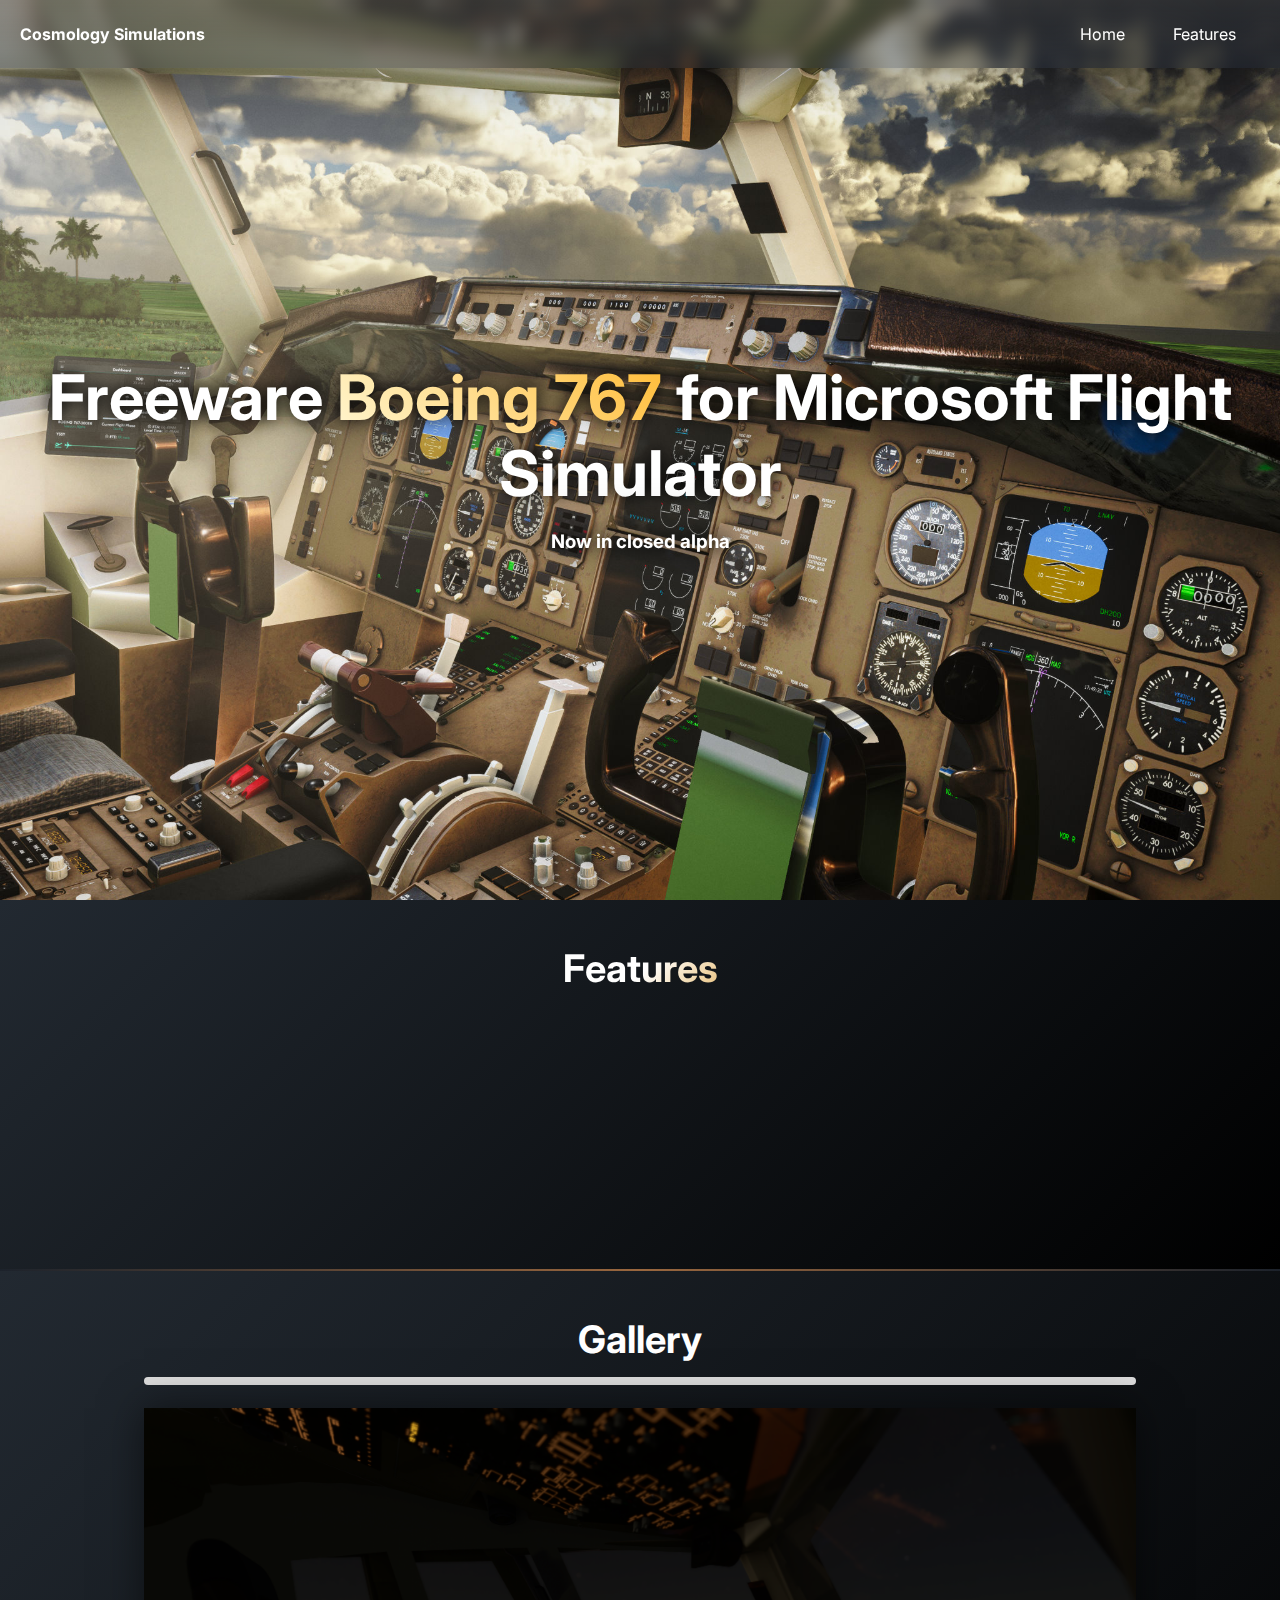
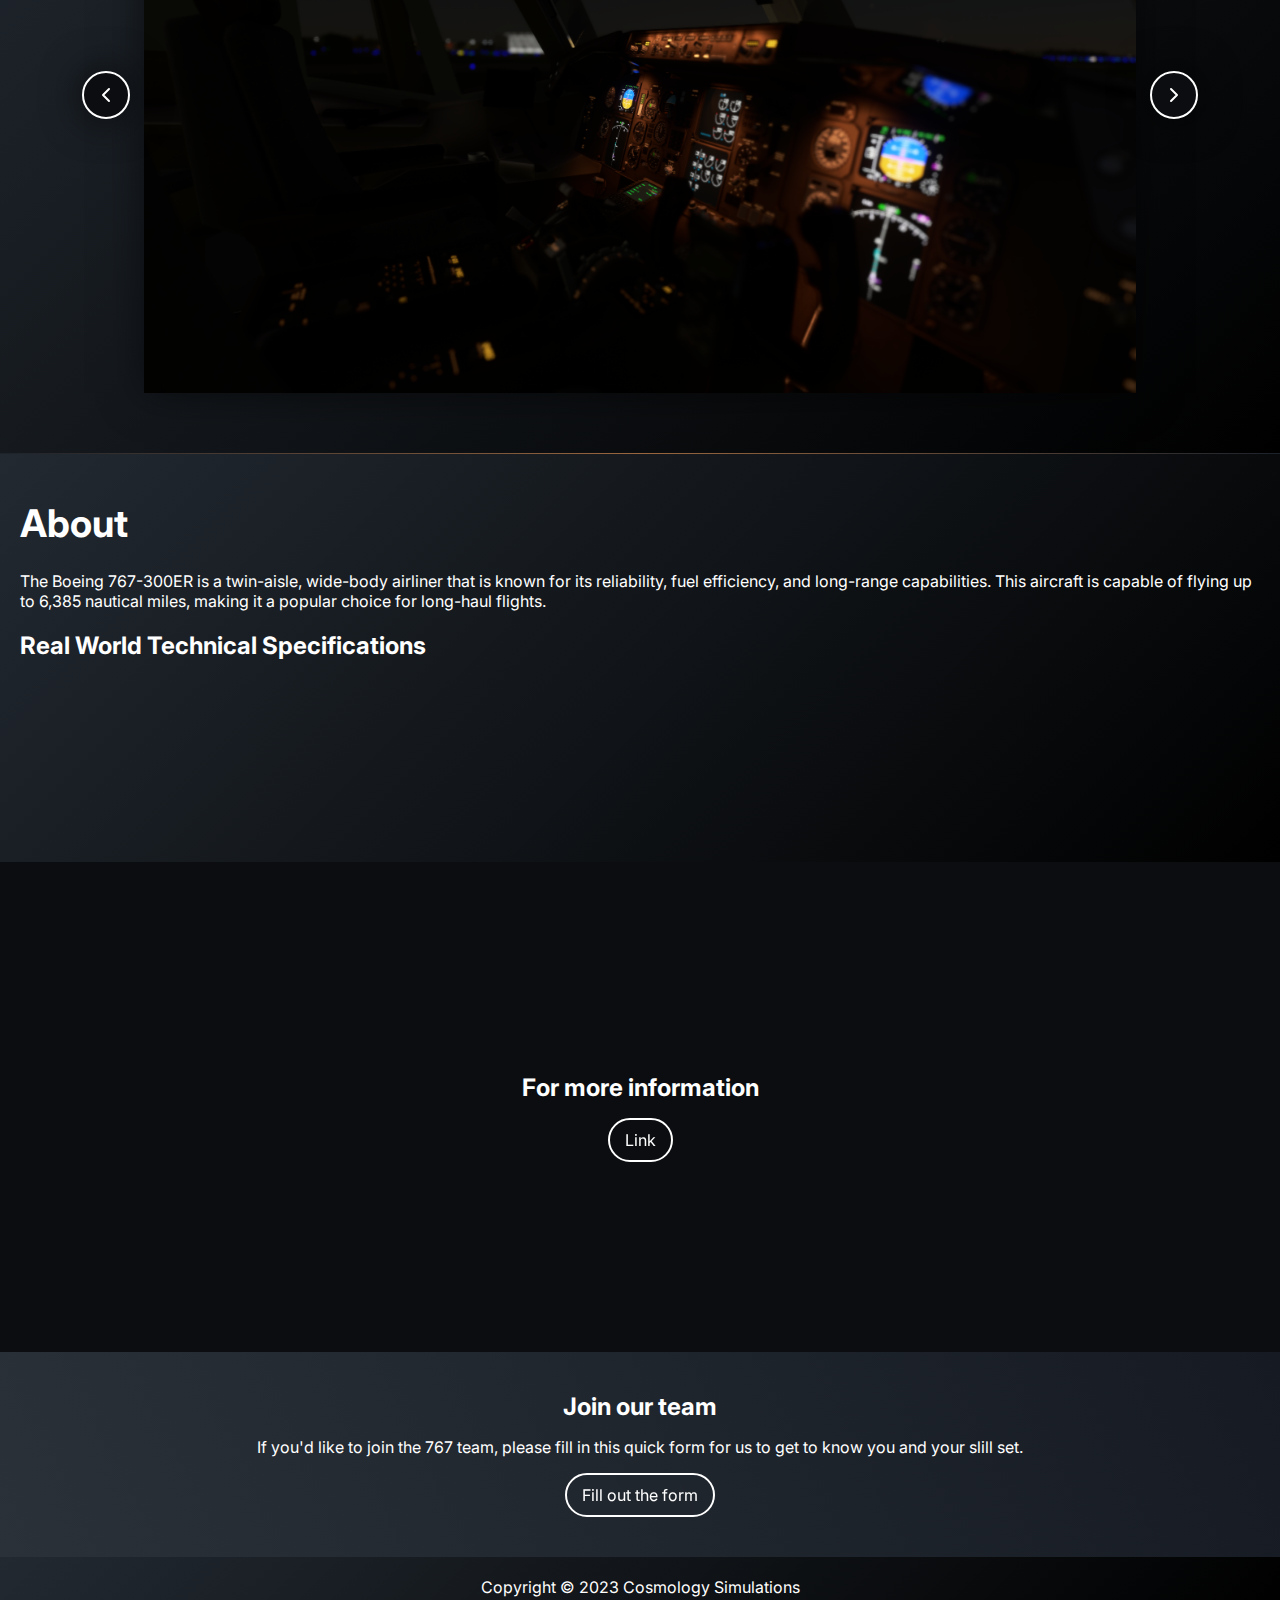
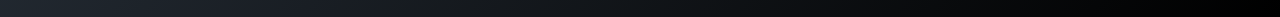
==== index.html @ a5e0ec4e "Initial commit" ====
<!DOCTYPE html>
<html>

<head>
    <title>767 Project</title>
    <meta name="viewport" content="width=device-width, initial-scale=1" />
    <link rel="stylesheet" href="main.css" />

    <script src="navbar.js"></script>
</head>

<body>
    <!-- <div class="navbar">
        <div class="logo">Cosmology Simulations</div>
        <div class="navbar-links hide-mobile">
            <a href="index.html">Home</a>
            <a href="features.html">Features</a>
            <a href="#">Join our server</a>
        </div>
        <a id="menu-btn" style="
        align-items: center;
        flex-direction: column;" class="hide-desktop">
            <svg xmlns="http://www.w3.org/2000/svg" class="icon icon-tabler icon-tabler-menu-2" width="24" height="24"
                viewBox="0 0 24 24" stroke-width="2" stroke="currentColor" fill="none" stroke-linecap="round"
                stroke-linejoin="round">
                <path stroke="none" d="M0 0h24v24H0z" fill="none"></path>
                <line x1="4" y1="6" x2="20" y2="6"></line>
                <line x1="4" y1="12" x2="20" y2="12"></line>
                <line x1="4" y1="18" x2="20" y2="18"></line>
            </svg>
        </a>
    </div> -->

    <navbar-component></navbar-component>

    <nav class="menu" id="menu">
        <ul class="menu-list">
            <li class="menu-item"><a href="index.html" class="menu-link">Home</a></li>
            <li class="menu-item"><a href="features.html" class="menu-link">Features</a></li>
            <!-- <li class="menu-item"><a href="https://discord.gg/SCDwaUjvyT" class="menu-link">Join our server</a></li> -->
        </ul>
    </nav>


    <div class="cover-image">
        <div id="title" style="text-align: center;">
            <h1 class="title">Freeware <span class="gradient-text">Boeing 767</span> for Microsoft Flight
                Simulator</h1>
            <h3 style="filter: drop-shadow(0px 0px 8px rgb(0, 0, 0)) drop-shadow(0px 0px 24px rgb(0, 0, 0));">Now in
                closed alpha</h3>
            <!-- <div class="button" onclick="location.href='#';">Explore more</div> -->
        </div>
    </div>
    <img class="alt-cover" src="./images/image-3.png" alt="image of 767 cockpit">

    <section class="dyn-page-section">
        <h1 onclick="location.href='features.html';" class="features-header">Features</h1>
        <div id="features-grid" class="card-grid">
            <div class="card">
                <div class="card-upper">
                    <div>
                        <h4 class="card-header">Displays</h4>
                        <code>PFD, MFD, EICAS, FMC</code>
                    </div>
                    <!-- <svg xmlns="http://www.w3.org/2000/svg" width="48" height="48" viewBox="0 0 24 24" stroke-width="2"
                        stroke="currentColor" fill="none" stroke-linecap="round" stroke-linejoin="round">
                        <path stroke="none" d="M0 0h24v24H0z" fill="none"></path>
                        <path d="M21 12v3a1 1 0 0 1 -1 1h-16a1 1 0 0 1 -1 -1v-10a1 1 0 0 1 1 -1h9"></path>
                        <line x1="7" y1="20" x2="17" y2="20"></line>
                        <line x1="9" y1="16" x2="9" y2="20"></line>
                        <line x1="15" y1="16" x2="15" y2="20"></line>
                        <path d="M17 4h4v4"></path>
                        <path d="M16 9l5 -5"></path>
                    </svg> -->
                    <svg xmlns="http://www.w3.org/2000/svg" width="48" height="48" viewBox="0 0 24 24" stroke-width="2"
                        stroke="currentColor" fill="none" stroke-linecap="round" stroke-linejoin="round">
                        <path stroke="none" d="M0 0h24v24H0z" fill="none"></path>
                        <rect x="4" y="4" width="16" height="16" rx="1"></rect>
                        <line x1="4" y1="8" x2="20" y2="8"></line>
                        <line x1="8" y1="4" x2="8" y2="8"></line>
                    </svg>
                </div>

                <p class="card-content">Every display works!</p>
            </div>
            <div class="card">
                <div class="card-upper">
                    <div>
                        <h4 class="card-header">Systems</h4>
                        <code>FUEL SYSTEM, ELECTRICAL SYSTEM</code>
                    </div>
                    <svg xmlns="http://www.w3.org/2000/svg" width="48" height="48" viewBox="0 0 24 24" stroke-width="2"
                        stroke="currentColor" fill="none" stroke-linecap="round" stroke-linejoin="round">
                        <path stroke="none" d="M0 0h24v24H0z" fill="none"></path>
                        <path d="M7 10h3v-3l-3.5 -3.5a6 6 0 0 1 8 8l6 6a2 2 0 0 1 -3 3l-6 -6a6 6 0 0 1 -8 -8l3.5 3.5">
                        </path>
                    </svg>
                </div>
                <p class="card-content">Flight systems in progress. Cold starts are now possible.</p>
            </div>
            <div class="card">
                <div class="card-upper">
                    <div>
                        <h4 class="card-header">EFB</h4>
                        <code>Easy to read dashboard, weather viewer and more</code>
                    </div>
                    <svg xmlns="http://www.w3.org/2000/svg" width="48" height="48" viewBox="0 0 24 24" stroke-width="2"
                        stroke="currentColor" fill="none" stroke-linecap="round" stroke-linejoin="round">
                        <path stroke="none" d="M0 0h24v24H0z" fill="none"></path>
                        <rect x="5" y="3" width="14" height="18" rx="1"></rect>
                        <circle cx="12" cy="17" r="1"></circle>
                    </svg>
                </div>
                <p class="card-content">Electronic Flight Bag included with user friendly interface</p>
                <p class="card-content">Navigraph and Chartfox integration planned</p>
            </div>
        </div>
    </section>

    <div class="divider"></div>

    <section class="dyn-page-section">
        <h1 style="text-align: center;">Gallery</h1>
        <div class="progress-bar-container">
            <div class="progress-bar" id="progress-bar"></div>
        </div>
        <div id="gallery">
            <img src="./images/image-1.png" alt="Image 1">
            <img src="./images/image-2.png" alt="Image 2">
            <img src="./images/image-3-1.jpg" alt="Image 3">
            <button id="prev">
                <svg xmlns="http://www.w3.org/2000/svg" class="icon" width="24" height="24" viewBox="0 0 24 24"
                    stroke-width="2" stroke="currentColor" fill="none" stroke-linecap="round" stroke-linejoin="round">
                    <path stroke="none" d="M0 0h24v24H0z" fill="none"></path>
                    <polyline points="15 6 9 12 15 18"></polyline>
                </svg>
            </button>
            <button id="next">
                <svg xmlns="http://www.w3.org/2000/svg" class="icon" width="24" height="24" viewBox="0 0 24 24"
                    stroke-width="2" stroke="currentColor" fill="none" stroke-linecap="round" stroke-linejoin="round">
                    <path stroke="none" d="M0 0h24v24H0z" fill="none"></path>
                    <polyline points="9 6 15 12 9 18"></polyline>
                </svg>
            </button>
        </div>
        <br />
        <br />
    </section>

    <div class="divider"></div>

    <section class="dyn-page-section">
        <h1>About</h1>
        <p>The Boeing 767-300ER is a twin-aisle, wide-body airliner that is known for its reliability, fuel efficiency,
            and long-range capabilities. This aircraft is capable of flying up to 6,385 nautical miles, making it a
            popular choice for long-haul flights.</p>
        <h2 style="margin-bottom: 0">Real World Technical Specifications</h2>
        <div class="tech-list two-column-list">
            <ul>
                <li>Wingspan: 156 ft 3 in (47.64 m)</li>
                <li>Length: 186 ft 10 in (56.95 m)</li>
                <li>Height: 57 ft 5 in (17.50 m)</li>
                <li>Maximum takeoff weight: 365,000 lb (165,347 kg)</li>
                <li>Maximum landing weight: 300,000 lb (136,077 kg)</li>
                <li>Maximum fuel capacity: 23,980 gallons (91,011 L)</li>
            </ul>
            <ul>
                <li>Range: 6,385 nautical miles (11,870 km)</li>
                <li>Maximum speed: 514 mph (829 km/h)</li>
                <li>Maximum cruise altitude: 43,000 ft (13,106 m)</li>
                <li>Engines: 2 x Pratt & Whitney PW4000</li>
                <li>Thrust: 93,700 lbf (416,300 kgf)</li>
                <li>Passenger capacity: Up to 440 in high-density configuration</li>
            </ul>

        </div>
    </section>

    <section class="half-page-section image-bg-1 flex-centre">
        <h2 style="margin-bottom: 1rem">For more information</h2>
        <!-- <div id="join-server" class="button flex-centre" onclick="location.href=`https://discord.gg/SCDwaUjvyT`;">
            <div style="display: flex; justify-content: space-between; align-items: center; gap: 20px;">
                <svg id="discord" xmlns="http://www.w3.org/2000/svg" width="28px" height="28px"
                    viewBox="0 0 127.14 96.36">
                    <g>
                        <g id="Discord_Logos" data-name="Discord Logos">
                            <g id="Discord_Logo_-_Large_-_White" data-name="Discord Logo - Large - White">
                                <path class="cls-1"
                                    d="M107.7,8.07A105.15,105.15,0,0,0,81.47,0a72.06,72.06,0,0,0-3.36,6.83A97.68,97.68,0,0,0,49,6.83,72.37,72.37,0,0,0,45.64,0,105.89,105.89,0,0,0,19.39,8.09C2.79,32.65-1.71,56.6.54,80.21h0A105.73,105.73,0,0,0,32.71,96.36,77.7,77.7,0,0,0,39.6,85.25a68.42,68.42,0,0,1-10.85-5.18c.91-.66,1.8-1.34,2.66-2a75.57,75.57,0,0,0,64.32,0c.87.71,1.76,1.39,2.66,2a68.68,68.68,0,0,1-10.87,5.19,77,77,0,0,0,6.89,11.1A105.25,105.25,0,0,0,126.6,80.22h0C129.24,52.84,122.09,29.11,107.7,8.07ZM42.45,65.69C36.18,65.69,31,60,31,53s5-12.74,11.43-12.74S54,46,53.89,53,48.84,65.69,42.45,65.69Zm42.24,0C78.41,65.69,73.25,60,73.25,53s5-12.74,11.44-12.74S96.23,46,96.12,53,91.08,65.69,84.69,65.69Z" />
                            </g>
                        </g>
                    </g>
                </svg>
                <p style="margin: 0;">
                    Join our Discord
                    server
                </p>
            </div> -->
        <div class="button">Link</div>
        </div>
    </section>

    <section style="background: linear-gradient(65deg,
    rgb(42, 49, 57) 0%,
    rgb(22, 27, 35) 100%);" class="dyn-page-section flex-centre">
        <h2 style="margin-bottom: 0;">Join our team</h2>
        <p>If you'd like to join the 767 team, please fill in this quick form for us to get to know you and your slill
            set.</p>
        <div class="button" onclick="location.href='#';">
            Fill out the form
        </div>
        <br />
    </section>
    <footer>
        <div class="footer-container">
            <div class="footer-left">
                <p>Copyright © 2023 Cosmology Simulations</p>
            </div>
            <!-- <div class="footer-right">
                <a href="#">Home</a>
                <a href="#">About</a>
                <a href="#">Contact</a>
            </div> -->
        </div>
    </footer>
</body>
<script src="index.js"></script>
<script src="menu.js"></script>

</html>
---- main.css ----
@import url('https://fonts.googleapis.com/css2?family=Inter:wght@100;200;300;400;500;600;700;800;900&display=swap');

/* Add some basic styling for the body */
body {
    margin: 0;
    font-family: 'Inter', Arial, sans-serif;
    overflow-x: hidden;
    background-color: #0b0d10;
}

/* Style the scrollbar */
::-webkit-scrollbar {
    /* set the width of the scrollbar */
    width: 12px;
    /* set the background color of the scrollbar */
    background-color: #2e2e2e;
}

/* Style the thumb (the part of the scrollbar you drag) */
::-webkit-scrollbar-thumb {
    /* set the background color of the thumb */
    background-color: #3e3e3e;
    /* set the border radius of the thumb */
    border-radius: 10px;
}

::-webkit-scrollbar-thumb:hover {
    background-color: #565656;
}


@keyframes scaleIn {
    0% {
        transform: scale(1.1);
        filter: blur(2px);
    }

    100% {
        transform: scale(1);
        filter: blur(0px);
    }

}

/* Style the navbar */
/* Add a gradient background to the navbar */
.navbar {
    /* height: 60px; */
    display: flex;
    justify-content: space-between;
    align-items: center;
    background: linear-gradient(to bottom,
            rgba(66, 68, 71, 0.5) 0%,
            rgba(26, 35, 50, 0.4) 100%);
    /* Add a blur effect to the background */
    /* background-color: rgb(26, 26, 26); */
    backdrop-filter: blur(8px);
    -webkit-backdrop-filter: blur(8px);
    /* Add some padding and a box shadow */
    /* padding: 0 20px; */
    box-shadow: 0 0px 50px 0px rgba(0, 0, 0, 0.5);
    /* Make the navbar fixed so that it stays in place when scrolling */
    position: fixed;
    top: 0;
    left: 0;
    width: 100vw;
    z-index: 100000;
    color: white;
}

.navbar-links {
    display: flex;
    /* gap: 20px; */
    align-items: center;
    margin-right: 20px;
}

/* Style the links in the navbar */
.navbar a {
    color: white;
    text-decoration: none;
    padding: 1.5rem;
    transition: 1s cubic-bezier(0.0, 0.82, 0.165, 1);
    background: linear-gradient(90deg,
            rgba(168, 180, 198, 0) 0%,
            rgba(168, 180, 198, 0) 49%,
            rgba(26, 35, 50, 0.4) 50%,
            rgba(54, 69, 95, 0.475) 100%);
    background-position: 0;
    background-size: 400%;
    /* margin-left: 20px; */
}

.navbar a:hover {
    background-position: 100% 100%;
    /* background-color: rgba(24, 36, 54, 0.473); */
}

#menu-btn {
    width: 40px;
    height: 40px;
    margin-right: 20px;
    /* display: flex; */
    flex-direction: column;
    justify-content: space-around;
    align-items: center;
    padding: 10px;
    background: transparent;
    border: none;
    cursor: pointer;
}

#menu-btn .line {
    width: 100%;
    height: 2px;
    background: #fff;
    transition: all 0.8s cubic-bezier(0.77, 0, 0.175, 1);
    border-radius: 1px;
}

#menu-btn.active .line:nth-of-type(1) {
    transform: translate(0%, 330%) rotate(45deg);
}

#menu-btn.active .line:nth-of-type(2) {
    opacity: 0;
}

#menu-btn.active .line:nth-of-type(3) {
    transform: translate(0%, -330%) rotate(-45deg);
}

/* .menu-btn {
            display: flex;
            align-items: center;
            justify-content: center;
            position: fixed;
            top: 20px;
            right: 20px;
            z-index: 100;
        }

        .menu-btn-burger {
            width: 30px;
            height: 3px;
            background-color: #333;
            margin: 5px;
        } */

.menu {
    position: fixed;
    top: 0;
    left: -100vw;
    width: 100vw;
    height: 100%;
    background-color: #00000058;
    backdrop-filter: blur(8px);
    transition: all 0.3s ease;
    z-index: 90;
    overflow: hidden;
    display: none;
}

.menu.open {
    left: 0;
}

.menu-list {
    list-style: none;
    margin: 0;
    margin-top: 5rem;
    padding: 0;
    display: flex;
    flex-direction: column;
    align-items: center;
}

.menu-item {
    margin: 15px 0;
    font-weight: 600;
}

.menu-link {
    color: rgb(255, 255, 255);
    text-decoration: none;
    font-size: 1.5em;
}


/* Style the cover image */
.cover-image {
    color: white;
    top: 0;
    /* position: absolute; */
    width: 100%;
    height: 100vh;
    background-image: url('./images/image-3-1.jpg');
    background-position: center;
    background-size: cover;
    margin-bottom: 0px;
    z-index: -1;
    display: flex;
    justify-content: center;
    align-items: center;
    overflow: hidden;
    /* backdrop-filter: blur(0px); */
    animation: scaleIn 1s ease;
}

.alt-cover {
    /* left: 0; */
    display: none;
    top: 0;
    right: 50%;
    transform: translateX(50%);
    width: 100vw;
    height: 100vh;
    object-fit: cover;
    position: fixed;
    z-index: -1;
}

.logo {
    font-weight: 700;
    margin-left: 20px;
}

.title {
    color: white;
    filter: drop-shadow(0px 0px 8px rgb(0, 0, 0));
    font-size: 7vmin;
    margin: 30px;
    margin-bottom: 15px;
    /* transform: translateY(100px); */
}

/* Add the gradient */
.gradient-text {
    -webkit-background-clip: text;
    background-clip: text;
    -webkit-text-fill-color: transparent;
    background-image: linear-gradient(45deg, #fff6d0, #ffbc37);
}


.full-page-section {
    height: 100vh;
    color: white;
    background: linear-gradient(135deg,
            rgb(34, 41, 49) 0%,
            rgb(0, 0, 0) 100%);
}

.half-page-section {
    height: 50vh;
    color: white;
    background: linear-gradient(135deg,
            rgb(34, 41, 49) 0%,
            rgb(0, 0, 0) 100%);
}

.dyn-page-section {
    /* height: fit-content; */
    color: white;
    background: linear-gradient(135deg,
            rgb(34, 41, 49) 0%,
            rgb(0, 0, 0) 100%);
    overflow-y: hidden;
}

.flex-centre {
    display: flex;
    flex-direction: column;
    justify-content: center;
    align-items: center;
}

section {
    padding: 20px;
}

/* Style the card-grid */
.card-grid {
    display: flex;
    flex-wrap: wrap;
    /* allow the cards to wrap to a new line when they run out of space */
    justify-content: space-between;
    /* distribute the cards evenly across the row */
}

/* Style the cards */
.card {
    margin-bottom: 20px;
    border-radius: 20px;
    background-color: #ffffff12;
    /* border: 2px solid rgb(255, 255, 255); */
    padding: 20px;
    width: 25%;
}

.card-grid .card {
    width: 25%;
}

.card-header {
    margin: 0;
}

.card-content {
    margin-bottom: 0;
}

#features-grid .card {
    opacity: 0;
    /* set the initial opacity to 0 */
    transform: translateY(20%) scale(0.9);
    /* set the initial position of the element */
    transition: all 0.5s cubic-bezier(0.23, 1, 0.320, 1);
    /* add a transition effect to the element */
}

#features-grid .card.visible {
    opacity: 1;
    /* set the final opacity to 1 */
    transform: translateY(0) scale(1);
    /* set the final position of the element */
}

.features-header {
    -webkit-background-clip: text;
    background-clip: text;
    -webkit-text-fill-color: transparent;
    /* background-image: linear-gradient(135deg, #fff 30%, rgb(59, 170, 255) 60%, rgb(76, 153, 255) 90%); */
    background-image: linear-gradient(135deg, #fff 30%, rgb(230, 186, 110) 60%, rgb(217, 144, 76) 90%);
    background-size: 200%;
    background-position: 0%;
    transition: 0.5s;
    margin-left: 50%;
    transform: translateX(-50%);
    /* text-align: center; */
    width: fit-content;
    cursor: pointer;
}

.features-header:hover {
    /* text-decoration: underline; */
    background-position: 100%;
}

.features-header::after {
    position: absolute;
    content: "";
    width: 100%;
    height: 3px;
    top: 100%;
    left: 0;
    /* background: #a6f6ff; */
    background-position: 0%;
    background-size: 200%;
    /* background-image: linear-gradient(45deg, #fff 0%, rgb(76, 153, 255) 90%); */
    background-image: linear-gradient(45deg, #fff 0%, rgb(255, 183, 76) 90%);
    transition: transform 0.5s;
    transform: scaleX(0);
    transform-origin: right;
}

.features-header:hover::after {
    transform: scaleX(1);
    background-position: 100%;
    transform-origin: left;
}

.card-upper {
    display: flex;
    justify-content: space-between;
}

.button {
    padding: 10px 15px;
    width: fit-content;
    color: white;
    margin-left: auto;
    margin-right: auto;
    border: 2px solid #ffffff;
    border-radius: 100vw;
    cursor: pointer;

    backdrop-filter: blur(4px);
    -webkit-backdrop-filter: blur(4px);
    transition: 0.5s;
}

.button:hover {
    background-color: #0f192c80;
}

.image-bg-1 {
    background-image: url('./images/image-1.png');
    background-position: center;
    /* background-size: calc(cover - 0%); */
    background-attachment: fixed;
    background-repeat: no-repeat;
}

.two-column-list {
    display: flex;
}

.two-column-list ul {
    flex: 1;
}

li {
    margin-bottom: 5px;
}

#gallery {
    position: relative;
    display: flex;
    justify-content: center;
}

/* #gallery img {
            width: 80%;
            height: 500px;
            object-fit: cover;
            display: none;
        }

        #gallery img.active {
            display: block;
        } */

#gallery img {
    width: 80%;
    height: 65vh;
    object-fit: cover;
    box-shadow: 0 0 40px rgba(0, 0, 0, 0.532);
    display: none;
    animation: fadeInOut 0.5s ease;
    z-index: 0;
}

#gallery img.active {
    display: block;
}

@keyframes fadeInOut {
    0% {
        opacity: 0;
        transform: scale(0.9) translateY(4vh);
    }

    100% {
        opacity: 1;
        transform: scale(1) translateX(0);
    }
}

#prev,
#next {
    position: absolute;
    top: 45%;
    z-index: 1;
    background-color: #0b0d10;
    border: 2px solid #fff;
    border-radius: 50%;
    box-shadow: 0 0 40px rgba(0, 0, 0, 0.7);
    width: 3rem;
    height: 3rem;
    cursor: pointer;
    vertical-align: middle;

    display: flex;
    align-items: center;
    justify-content: center;

    transition: 0.5s;
}

#prev {
    left: 5%;
}

#next {
    right: 5%;
}

.icon {
    stroke: #ffffff;
    margin-top: auto;
    margin-bottom: auto;
    transition: 0.5s;
}

#prev:hover>.icon,
#next:hover>.icon {
    stroke: #acb3be;
}

#prev:hover,
#next:hover {
    border: 2px solid #acb3be;
    background-color: #181b20;
}

.progress-bar-container {
    margin-left: auto;
    margin-right: auto;
    margin-top: -10px;
    margin-bottom: 1.4rem;
    width: 80%;
    height: 0.5rem;
    background-color: #ddd;
    position: relative;
    overflow: hidden;
    border-radius: 0.5rem;
}

.progress-bar {
    height: 100%;
    /* width: 100%; */
    /* background-color: #4c82af; */
    /* background-image: linear-gradient(45deg, rgb(70, 117, 133) 0%, rgb(30, 77, 138) 90%); */
    background-image: linear-gradient(45deg, rgb(198, 166, 105) 0%, rgb(255, 178, 77) 90%);
    position: absolute;
    top: 0;
    left: 0;
    animation: progress-bar 4s linear forwards;
}

@keyframes progress-bar {
    0% {
        width: 0%;
    }

    100% {
        width: 100%;
    }
}

#discord {
    fill: #fff;
    transition: 1s;
}

#join-server:hover svg {
    fill: #5865f2 !important;
}

.tech-list li {
    opacity: 0;
    transform: translateY(4rem) scale(0.5);
    transition: 1s cubic-bezier(0.075, 0.82, 0.165, 1);
}

.tech-list li.show {
    transform: translateY(0vh) scale(1);
    opacity: 1;
}


footer {
    /* background-color: #333; */
    /* set the background color of the footer */
    background: linear-gradient(135deg,
            rgb(34, 41, 49) 0%,
            rgb(0, 0, 0) 100%);
    /* set the text color of the footer */
    color: #fff;
    /* set the padding of the footer */
    padding: 20px 0;
}

.footer-container {
    /* set the maximum width of the container */
    max-width: 1200px;
    /* center the container */
    margin: 0 auto;
    /* make the container a flex container */
    display: flex;
    align-items: center;
    flex-direction: column;
    /* space the left and right sides of the container evenly */
    /* justify-content: space-between; */
}

.footer-left p,
.footer-right a {
    /* remove the margin */
    margin: 0;
    /* add padding to the left and right of the elements */
    padding: 0 20px;
    /* set the text color of the elements */
    color: #fff;
}

.footer-right a {
    /* remove the underline from the links */
    text-decoration: none;
    /* set the text color of the links */
    color: #fff;
    /* add margin between the links */
    margin-left: 20px;
}

.footer-right a:hover {
    /* remove the underline from the links */
    text-decoration: underline;
    /* set the text color of the links */
    color: rgb(86, 170, 255);
}

.hide-desktop {
    display: none;
}

.divider {
    background-image: linear-gradient(45deg, rgb(28, 34, 43) 0%, rgb(154, 103, 62) 50%, rgb(28, 34, 43) 100%);
    height: 0.1rem;
}

h1 {
    font-size: 38px;
}

.image-bg-2 {
    background-image: url('./images/image-2.png');
    background-position: center;
    /* background-attachment: fixed; */
    background-repeat: no-repeat;
}

@media screen and (max-width: 580px) {
    .card-grid .card {
        width: 40%
    }
}

@media screen and (max-width: 480px) {
    .card-grid .card {
        width: 100%
    }

    .hide-mobile {
        display: none;
    }

    .hide-desktop {
        display: flex;
    }

    .cover-image {
        background-image: none;
    }

    .alt-cover {
        display: initial;
    }

    .menu {
        display: initial;
    }

    .image-bg-1 {
        background-size: cover !important;
    }
}
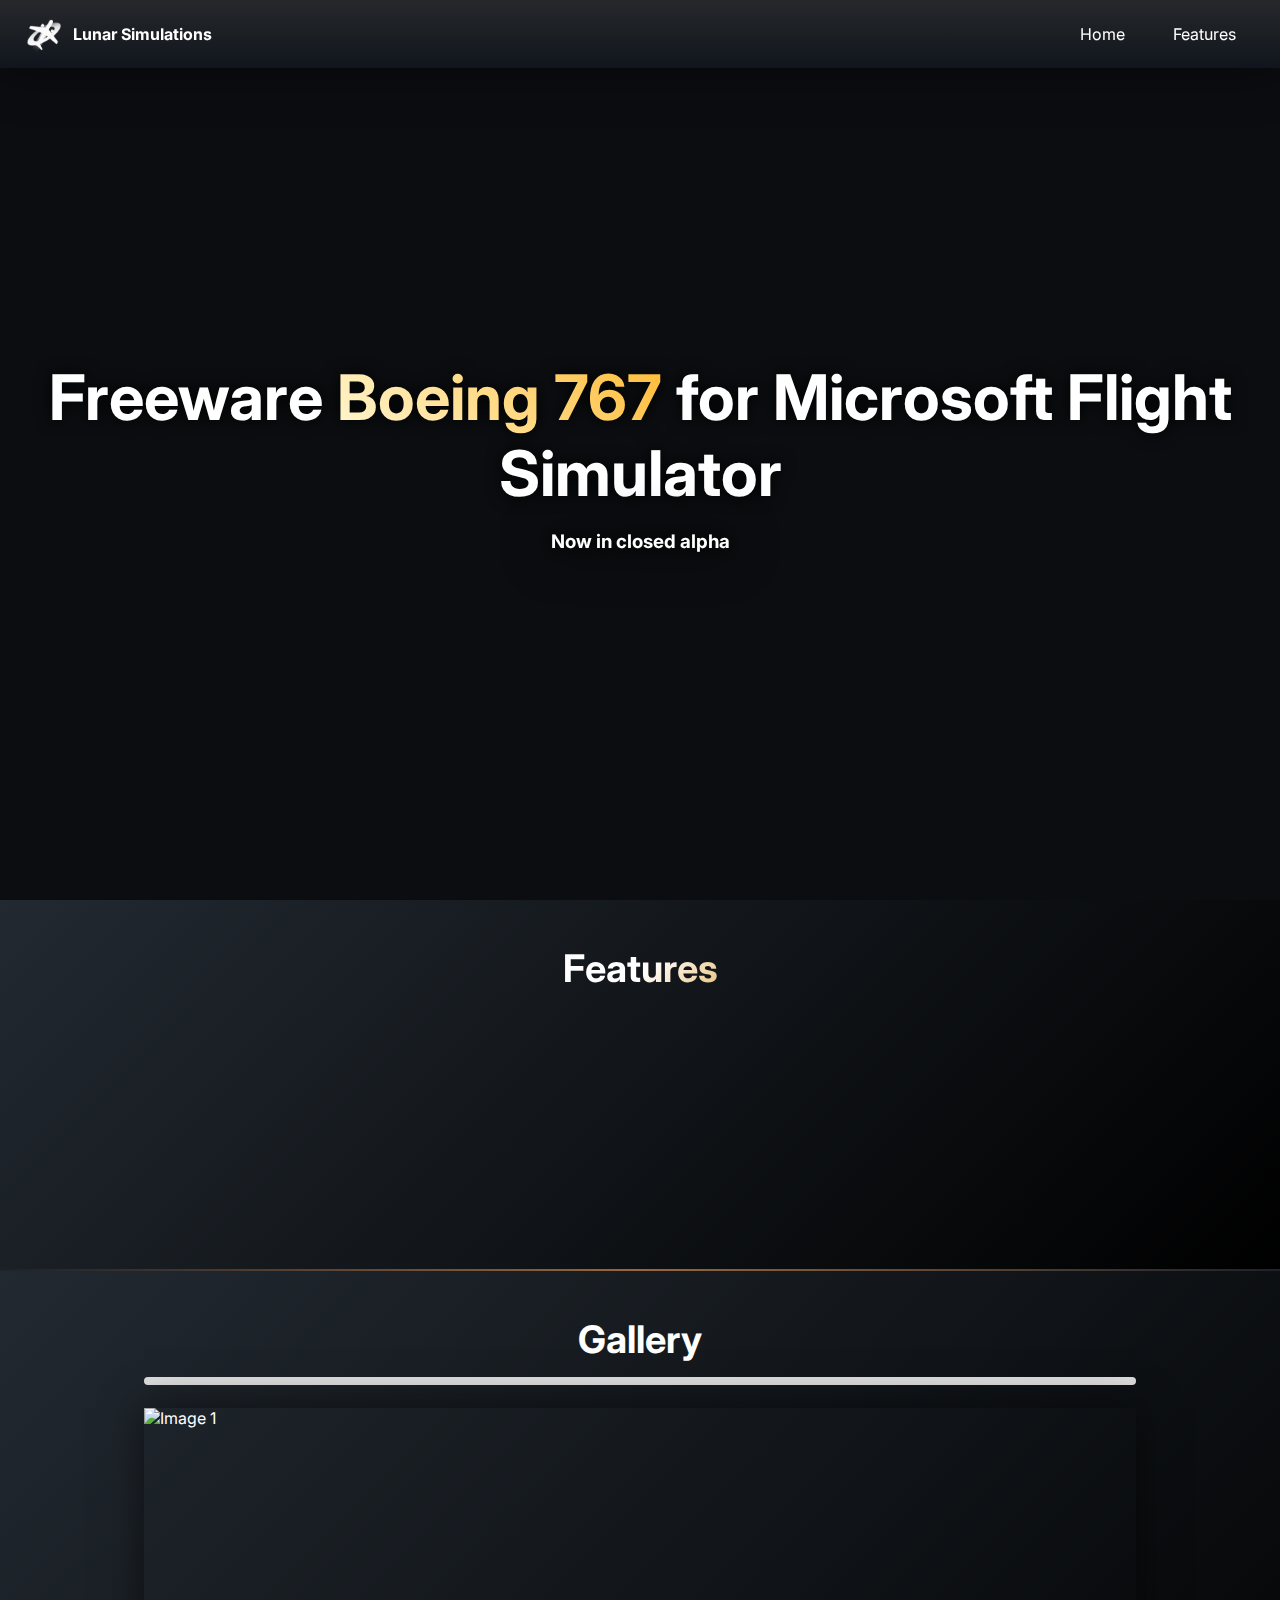
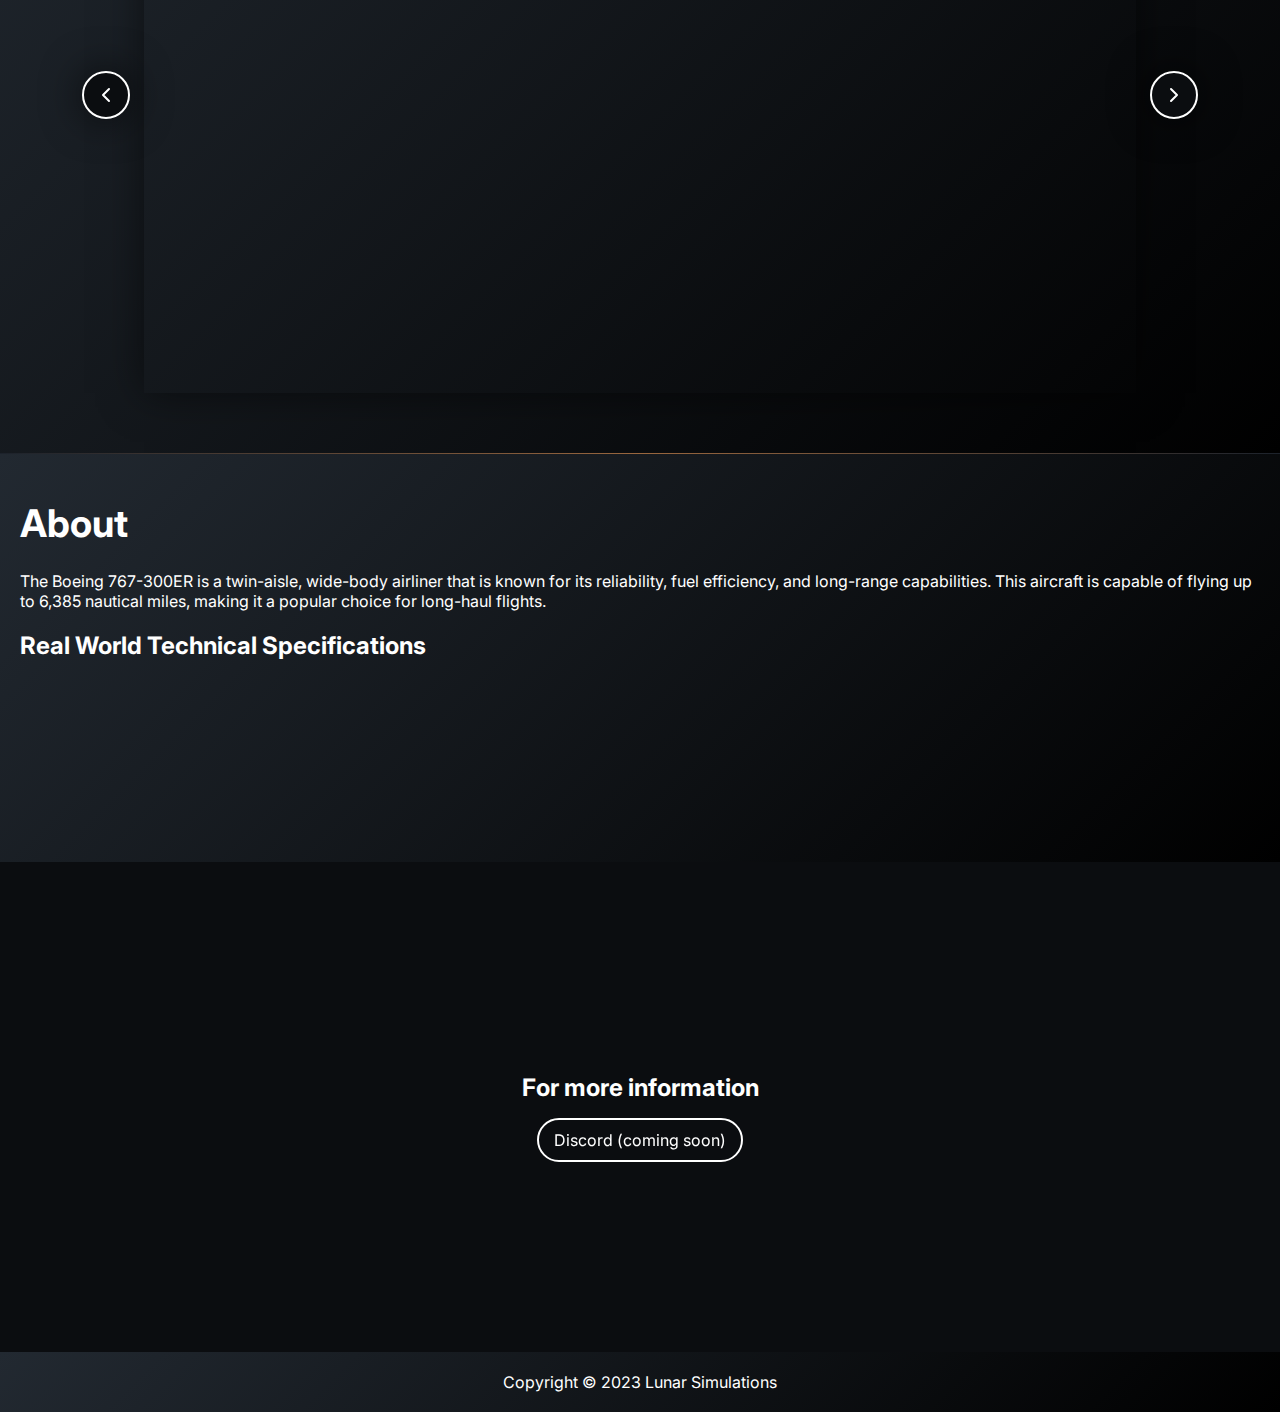
==== commit bf786616: "Add changes" ====
--- a/index.html
+++ b/index.html
@@ -2,34 +2,15 @@
 <html>
 
 <head>
-    <title>767 Project</title>
+    <title>Lunar Simulations</title>
     <meta name="viewport" content="width=device-width, initial-scale=1" />
+    <meta name="google-site-verification" content="fM2LSNkA3h3rxBrfdjY_nzHyE_IugjHZc2wKOcrjQIs" />
     <link rel="stylesheet" href="main.css" />
-
+    <link rel="icon" href="https://ik.imagekit.io/pzcihm1mr/icon.png?tr=h-200">
     <script src="navbar.js"></script>
 </head>
 
 <body>
-    <!-- <div class="navbar">
-        <div class="logo">Cosmology Simulations</div>
-        <div class="navbar-links hide-mobile">
-            <a href="index.html">Home</a>
-            <a href="features.html">Features</a>
-            <a href="#">Join our server</a>
-        </div>
-        <a id="menu-btn" style="
-        align-items: center;
-        flex-direction: column;" class="hide-desktop">
-            <svg xmlns="http://www.w3.org/2000/svg" class="icon icon-tabler icon-tabler-menu-2" width="24" height="24"
-                viewBox="0 0 24 24" stroke-width="2" stroke="currentColor" fill="none" stroke-linecap="round"
-                stroke-linejoin="round">
-                <path stroke="none" d="M0 0h24v24H0z" fill="none"></path>
-                <line x1="4" y1="6" x2="20" y2="6"></line>
-                <line x1="4" y1="12" x2="20" y2="12"></line>
-                <line x1="4" y1="18" x2="20" y2="18"></line>
-            </svg>
-        </a>
-    </div> -->
 
     <navbar-component></navbar-component>
 
@@ -37,7 +18,7 @@
         <ul class="menu-list">
             <li class="menu-item"><a href="index.html" class="menu-link">Home</a></li>
             <li class="menu-item"><a href="features.html" class="menu-link">Features</a></li>
-            <!-- <li class="menu-item"><a href="https://discord.gg/SCDwaUjvyT" class="menu-link">Join our server</a></li> -->
+            <!-- <li class="menu-item"><a href="https://discord.gg/" class="menu-link">Join our server</a></li> -->
         </ul>
     </nav>
 
@@ -51,7 +32,7 @@
             <!-- <div class="button" onclick="location.href='#';">Explore more</div> -->
         </div>
     </div>
-    <img class="alt-cover" src="./images/image-3.png" alt="image of 767 cockpit">
+    <img class="alt-cover" src="https://ik.imagekit.io/pzcihm1mr/image-3.jpg?tr=q-80" alt="image of 767 cockpit">
 
     <section class="dyn-page-section">
         <h1 onclick="location.href='features.html';" class="features-header">Features</h1>
@@ -125,9 +106,9 @@
             <div class="progress-bar" id="progress-bar"></div>
         </div>
         <div id="gallery">
-            <img src="./images/image-1.png" alt="Image 1">
-            <img src="./images/image-2.png" alt="Image 2">
-            <img src="./images/image-3-1.jpg" alt="Image 3">
+            <img src="https://ik.imagekit.io/pzcihm1mr/image-1.jpg?tr=q-80" alt="Image 1">
+            <img src="https://ik.imagekit.io/pzcihm1mr/image-2.jpg?tr=q-80" alt="Image 2">
+            <img src="https://ik.imagekit.io/pzcihm1mr/image-3.jpg?tr=q-80" alt="Image 3">
             <button id="prev">
                 <svg xmlns="http://www.w3.org/2000/svg" class="icon" width="24" height="24" viewBox="0 0 24 24"
                     stroke-width="2" stroke="currentColor" fill="none" stroke-linecap="round" stroke-linejoin="round">
@@ -178,7 +159,7 @@
 
     <section class="half-page-section image-bg-1 flex-centre">
         <h2 style="margin-bottom: 1rem">For more information</h2>
-        <!-- <div id="join-server" class="button flex-centre" onclick="location.href=`https://discord.gg/SCDwaUjvyT`;">
+        <!-- <div id="join-server" class="button flex-centre" onclick="location.href=`https://discord.gg/`;">
             <div style="display: flex; justify-content: space-between; align-items: center; gap: 20px;">
                 <svg id="discord" xmlns="http://www.w3.org/2000/svg" width="28px" height="28px"
                     viewBox="0 0 127.14 96.36">
@@ -196,11 +177,11 @@
                     server
                 </p>
             </div> -->
-        <div class="button">Link</div>
-        </div>
-    </section>
-
-    <section style="background: linear-gradient(65deg,
+        <div class="button">Discord (coming soon)</div>
+        </div>
+    </section>
+
+    <!--<section style="background: linear-gradient(65deg,
     rgb(42, 49, 57) 0%,
     rgb(22, 27, 35) 100%);" class="dyn-page-section flex-centre">
         <h2 style="margin-bottom: 0;">Join our team</h2>
@@ -210,11 +191,11 @@
             Fill out the form
         </div>
         <br />
-    </section>
+    </section>-->
     <footer>
         <div class="footer-container">
             <div class="footer-left">
-                <p>Copyright © 2023 Cosmology Simulations</p>
+                <p>Copyright © 2023 Lunar Simulations</p>
             </div>
             <!-- <div class="footer-right">
                 <a href="#">Home</a>
--- a/main.css
+++ b/main.css
@@ -6,6 +6,8 @@
     font-family: 'Inter', Arial, sans-serif;
     overflow-x: hidden;
     background-color: #0b0d10;
+    overscroll-behavior-y: none;
+    overscroll-behavior-x: none;
 }
 
 /* Style the scrollbar */
@@ -194,7 +196,7 @@
     /* position: absolute; */
     width: 100%;
     height: 100vh;
-    background-image: url('./images/image-3-1.jpg');
+    background-image: url('https://ik.imagekit.io/pzcihm1mr/image-3.jpg?tr=q-80');
     background-position: center;
     background-size: cover;
     margin-bottom: 0px;
@@ -271,6 +273,14 @@
 .flex-centre {
     display: flex;
     flex-direction: column;
+    justify-content: center;
+    align-items: center;
+}
+
+.flex-vertical-centre {
+    display: flex;
+    flex-direction: row;
+    gap: 0.3rem;
     justify-content: center;
     align-items: center;
 }
@@ -395,7 +405,7 @@
 }
 
 .image-bg-1 {
-    background-image: url('./images/image-1.png');
+    background-image: url('https://ik.imagekit.io/pzcihm1mr/image-1.jpg?tr=q-80');
     background-position: center;
     /* background-size: calc(cover - 0%); */
     background-attachment: fixed;
@@ -665,4 +675,8 @@
     .image-bg-1 {
         background-size: cover !important;
     }
+
+    .navbar {
+        height: 13vw;
+    }
 }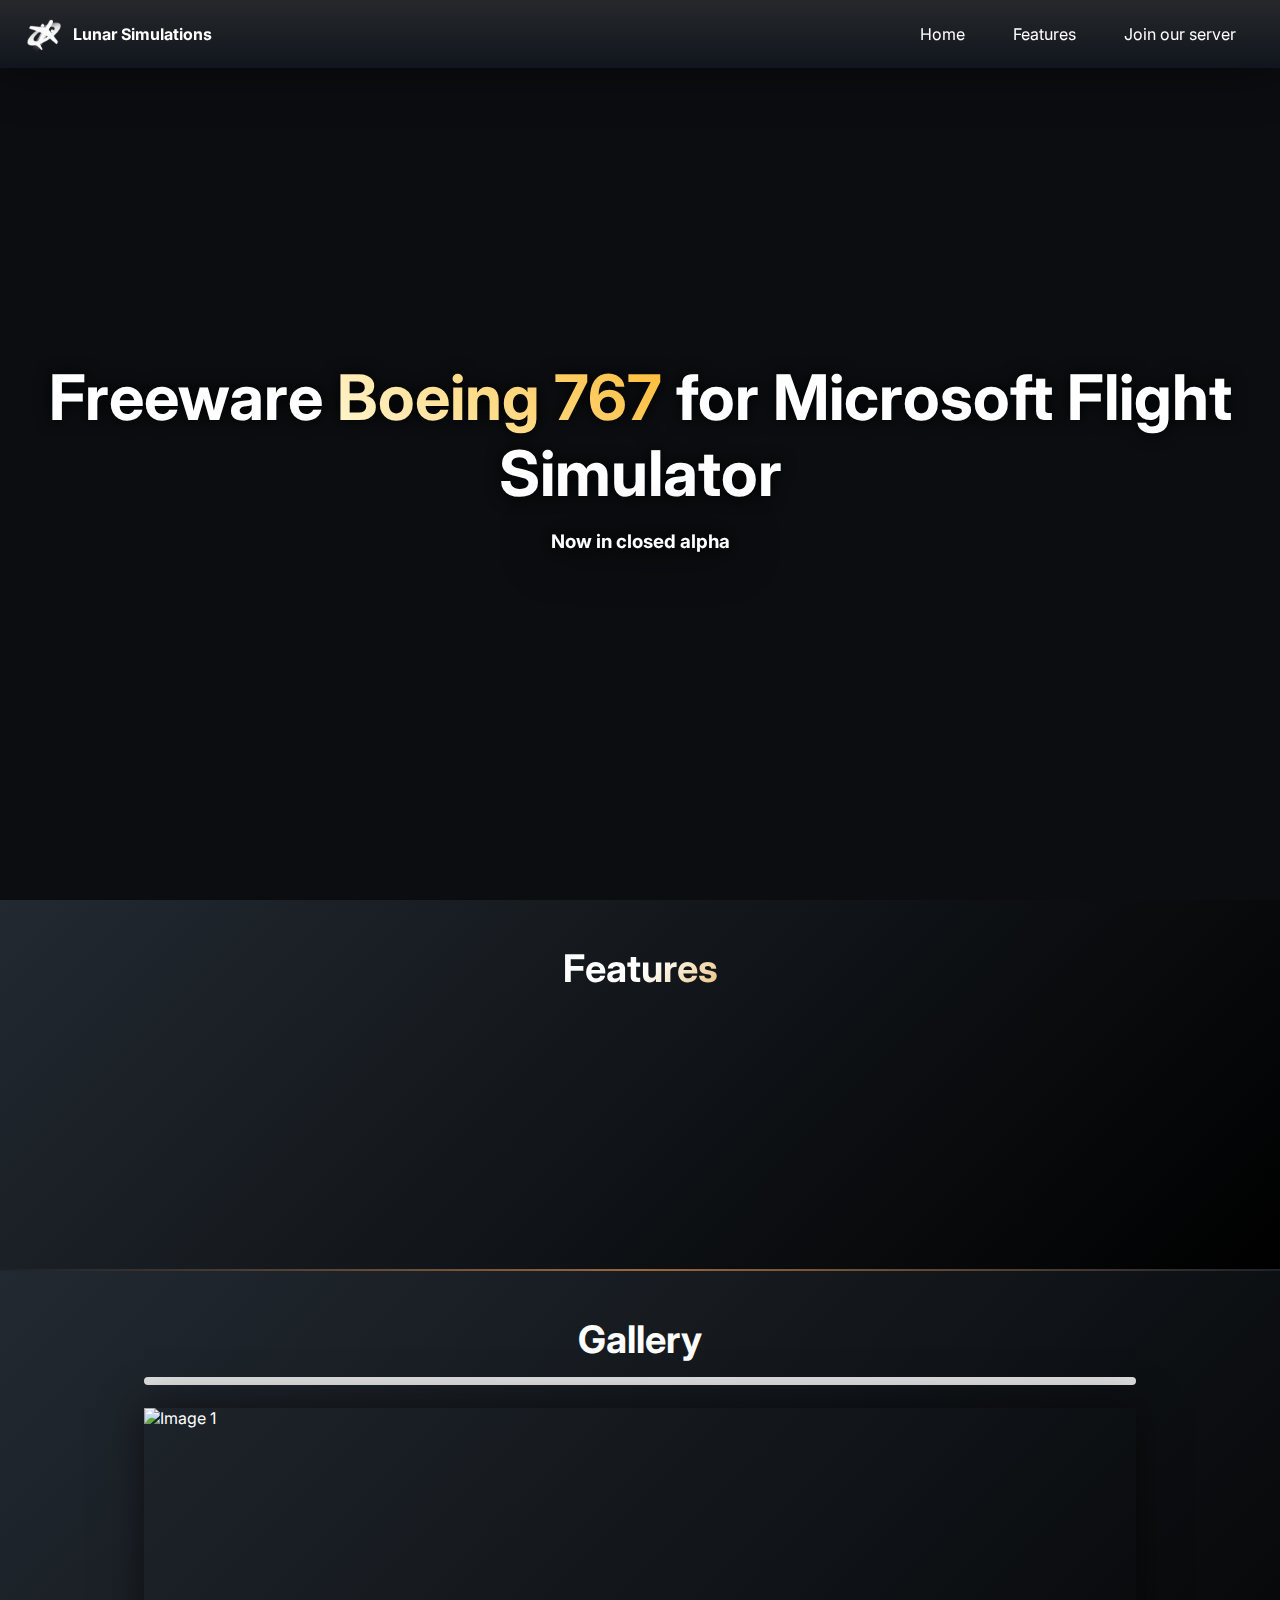
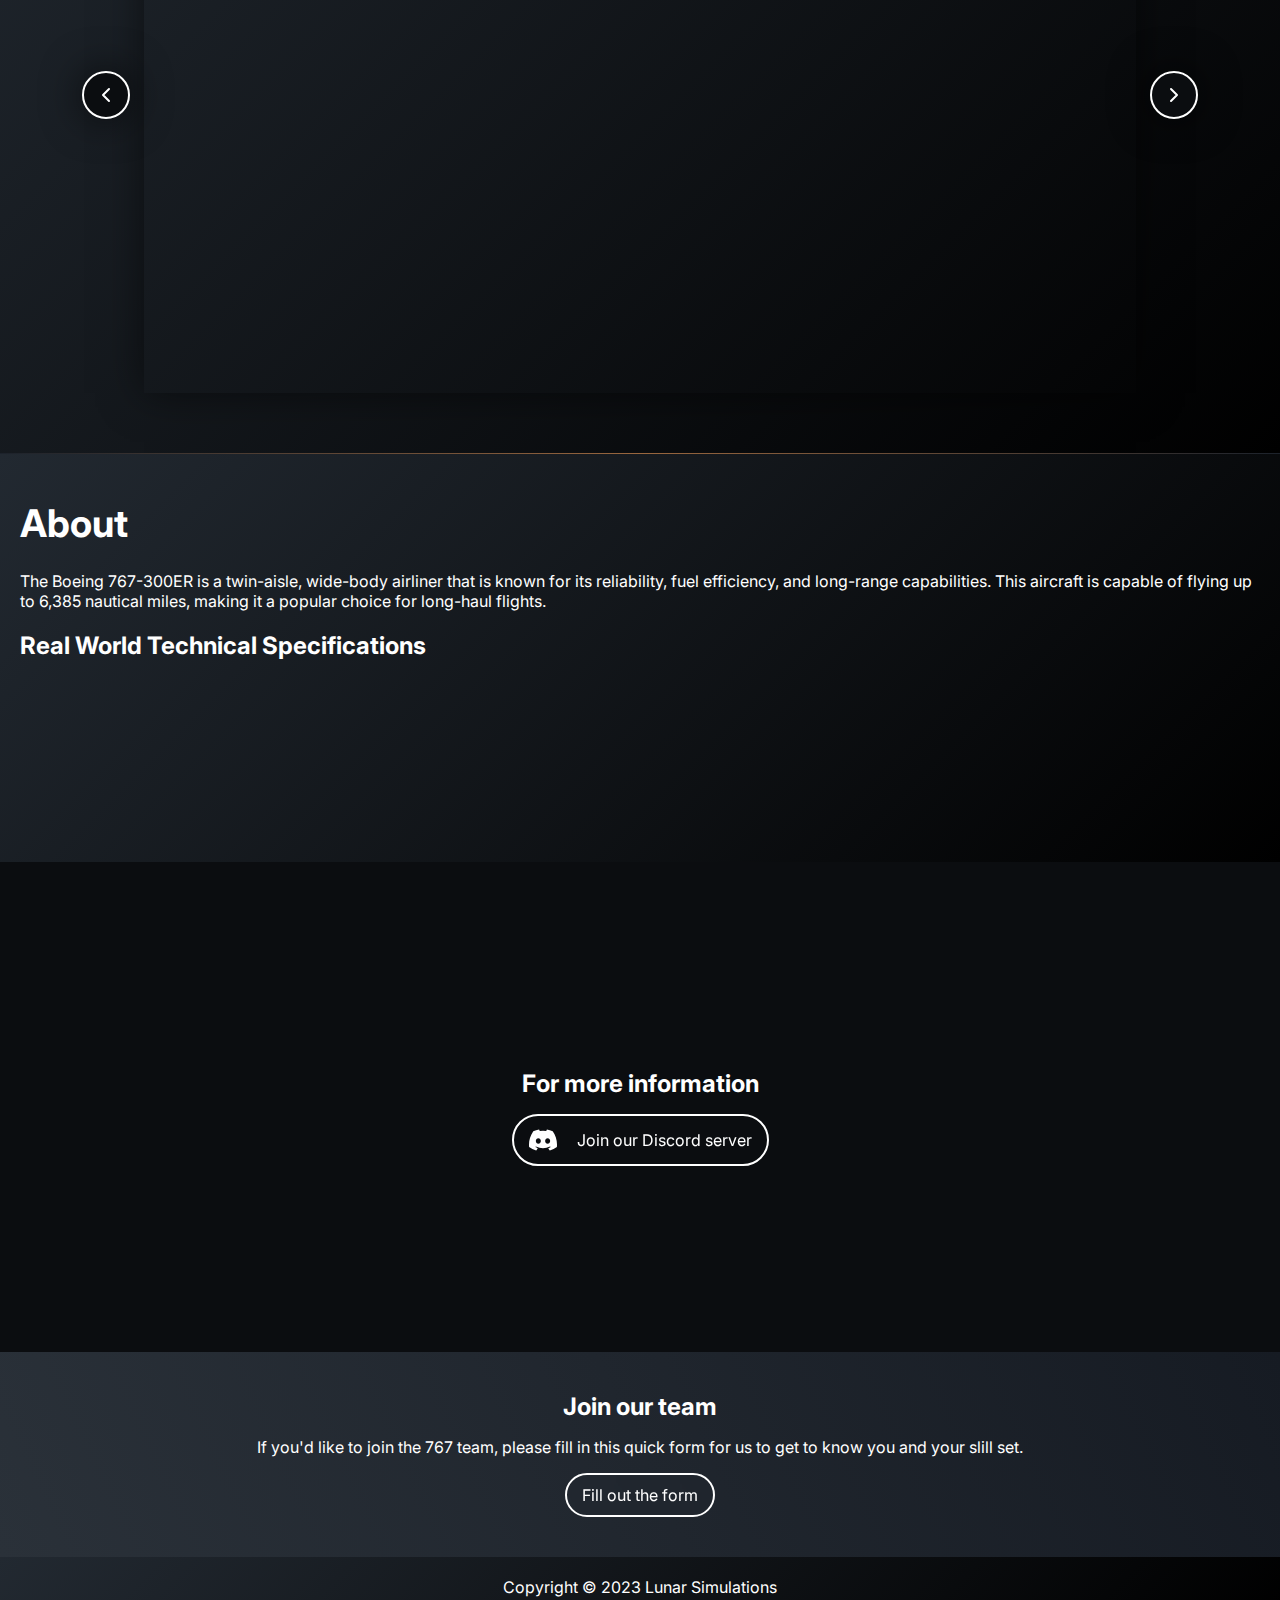
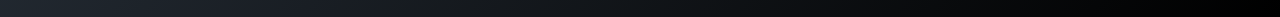
==== commit ba7635fd: "Update index.html" ====
--- a/index.html
+++ b/index.html
@@ -18,7 +18,7 @@
         <ul class="menu-list">
             <li class="menu-item"><a href="index.html" class="menu-link">Home</a></li>
             <li class="menu-item"><a href="features.html" class="menu-link">Features</a></li>
-            <!-- <li class="menu-item"><a href="https://discord.gg/" class="menu-link">Join our server</a></li> -->
+            <li class="menu-item"><a href="https://discord.gg/SCDwaUjvyT" class="menu-link">Join our server</a></li>
         </ul>
     </nav>
 
@@ -62,7 +62,7 @@
                     </svg>
                 </div>
 
-                <p class="card-content">Every display works!</p>
+                <p class="card-content">All main displays are functional. In the future, all displays will work!</p>
             </div>
             <div class="card">
                 <div class="card-upper">
@@ -77,7 +77,7 @@
                         </path>
                     </svg>
                 </div>
-                <p class="card-content">Flight systems in progress. Cold starts are now possible.</p>
+                <p class="card-content">Flight systems are in progress. Cold starts are now possible!</p>
             </div>
             <div class="card">
                 <div class="card-upper">
@@ -138,20 +138,20 @@
         <h2 style="margin-bottom: 0">Real World Technical Specifications</h2>
         <div class="tech-list two-column-list">
             <ul>
-                <li>Wingspan: 156 ft 3 in (47.64 m)</li>
-                <li>Length: 186 ft 10 in (56.95 m)</li>
-                <li>Height: 57 ft 5 in (17.50 m)</li>
-                <li>Maximum takeoff weight: 365,000 lb (165,347 kg)</li>
-                <li>Maximum landing weight: 300,000 lb (136,077 kg)</li>
-                <li>Maximum fuel capacity: 23,980 gallons (91,011 L)</li>
+                <li>Wingspan: 156 ft 1 in (47.57 m)</li>
+                <li>Length: 180 ft 3 in (54.94 m)</li>
+                <li>Height: 52 ft 1 in (15.9 m)</li>
+                <li>Maximum takeoff weight: 412,000 lb (186,900 kg)</li>
+                <li>Maximum landing weight: 320,000 lb (145,100 kg)</li>
+                <li>Maximum fuel capacity: 23,980 gallons (90,770 L)</li>
             </ul>
             <ul>
-                <li>Range: 6,385 nautical miles (11,870 km)</li>
-                <li>Maximum speed: 514 mph (829 km/h)</li>
-                <li>Maximum cruise altitude: 43,000 ft (13,106 m)</li>
-                <li>Engines: 2 x Pratt & Whitney PW4000</li>
-                <li>Thrust: 93,700 lbf (416,300 kgf)</li>
-                <li>Passenger capacity: Up to 440 in high-density configuration</li>
+                <li>Range: 5,980 nautical miles (11,070 km)</li>
+                <li>Cruise speed: 486 kn 39000 ft (900 km/h)</li>
+                <li>Maximum cruise altitude: 43,100 ft (13,100 m)</li>
+                <li>Engines: 2 x Pratt & Whitney PW4062</li>
+                <li>Thrust: 281.6 kn</li>
+                <li>Passenger capacity: Up to 269 in high-density configuration</li>
             </ul>
 
         </div>
@@ -159,7 +159,7 @@
 
     <section class="half-page-section image-bg-1 flex-centre">
         <h2 style="margin-bottom: 1rem">For more information</h2>
-        <!-- <div id="join-server" class="button flex-centre" onclick="location.href=`https://discord.gg/`;">
+        <div id="join-server" class="button flex-centre" onclick="location.href=`https://discord.gg/SCDwaUjvyT`;">
             <div style="display: flex; justify-content: space-between; align-items: center; gap: 20px;">
                 <svg id="discord" xmlns="http://www.w3.org/2000/svg" width="28px" height="28px"
                     viewBox="0 0 127.14 96.36">
@@ -176,22 +176,22 @@
                     Join our Discord
                     server
                 </p>
-            </div> -->
-        <div class="button">Discord (coming soon)</div>
-        </div>
-    </section>
-
-    <!--<section style="background: linear-gradient(65deg,
+            </div>
+        <!--<div class="button">Discord (coming soon)</div>-->
+        </div>
+    </section>
+
+    <section style="background: linear-gradient(65deg,
     rgb(42, 49, 57) 0%,
     rgb(22, 27, 35) 100%);" class="dyn-page-section flex-centre">
         <h2 style="margin-bottom: 0;">Join our team</h2>
         <p>If you'd like to join the 767 team, please fill in this quick form for us to get to know you and your slill
             set.</p>
-        <div class="button" onclick="location.href='#';">
+        <div class="button" onclick="location.href='https://forms.gle/svVqbGdp3B6us5dg8';">
             Fill out the form
         </div>
         <br />
-    </section>-->
+    </section>
     <footer>
         <div class="footer-container">
             <div class="footer-left">
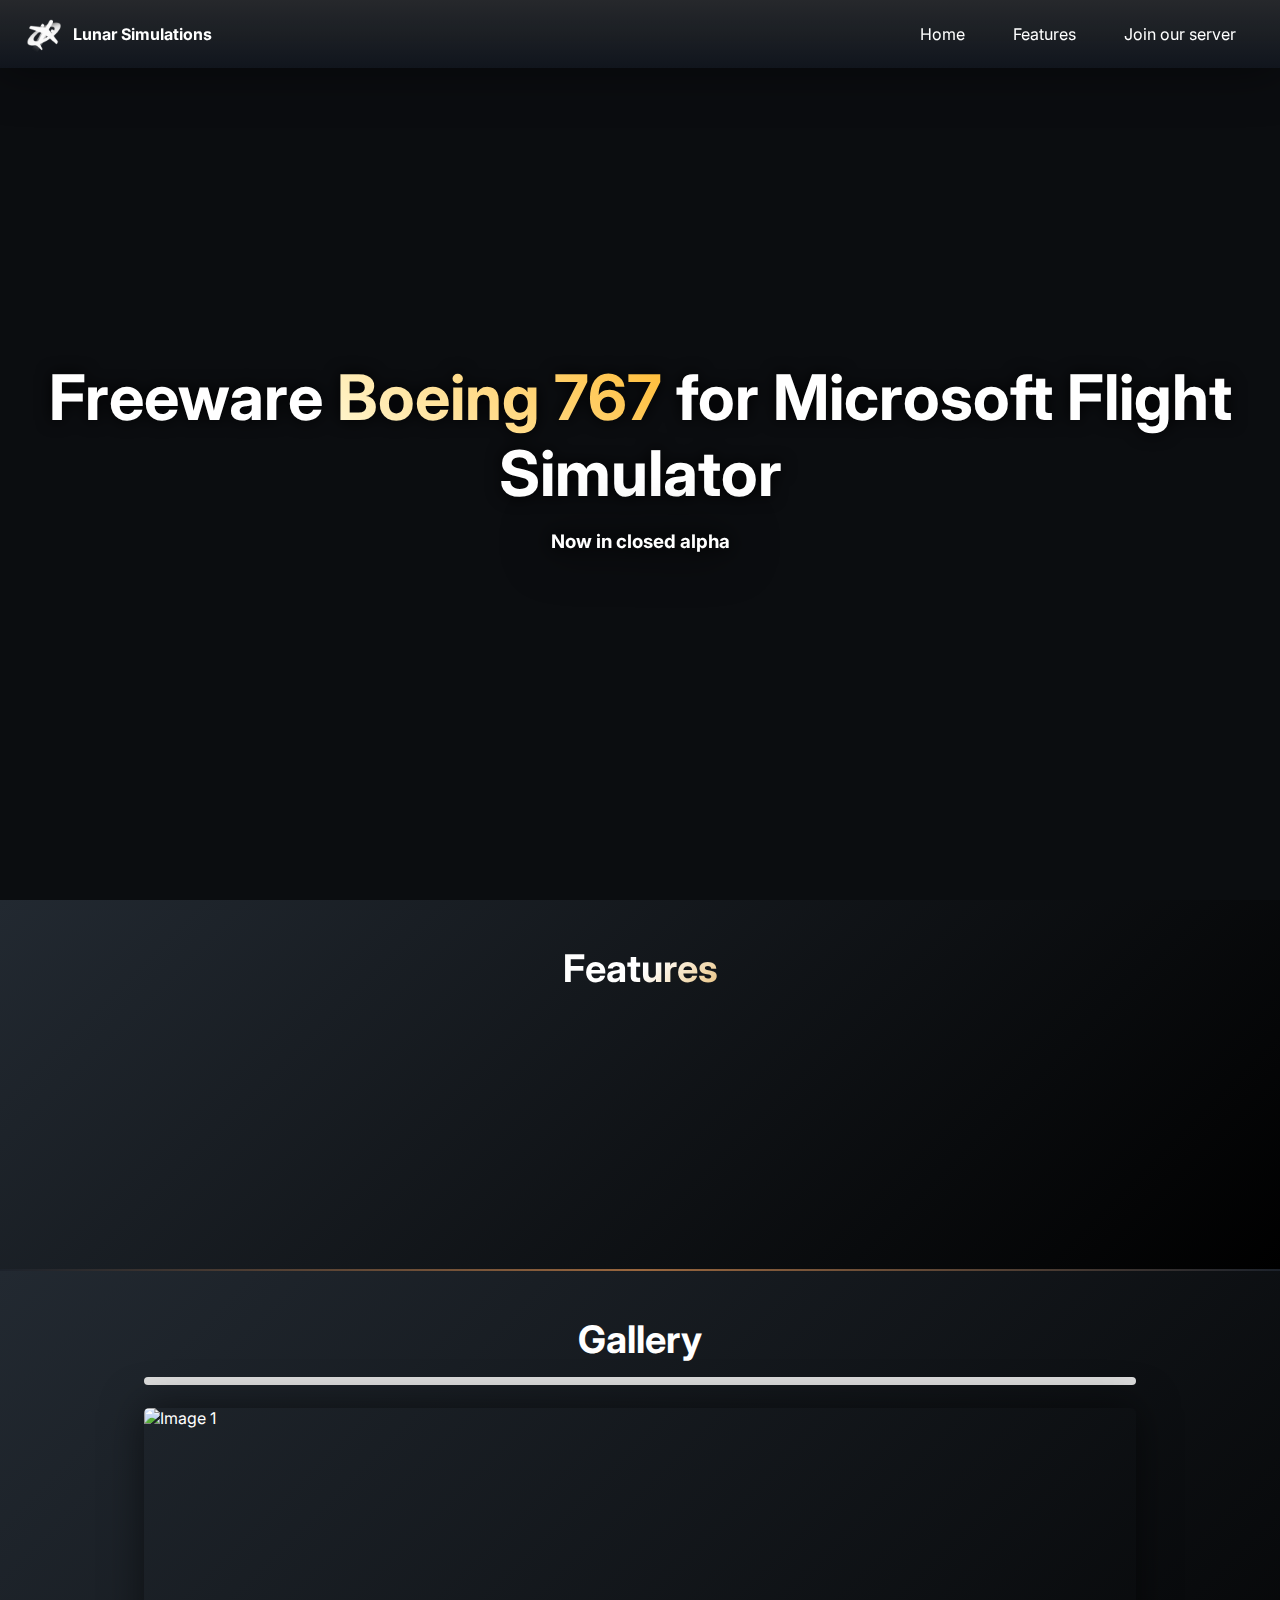
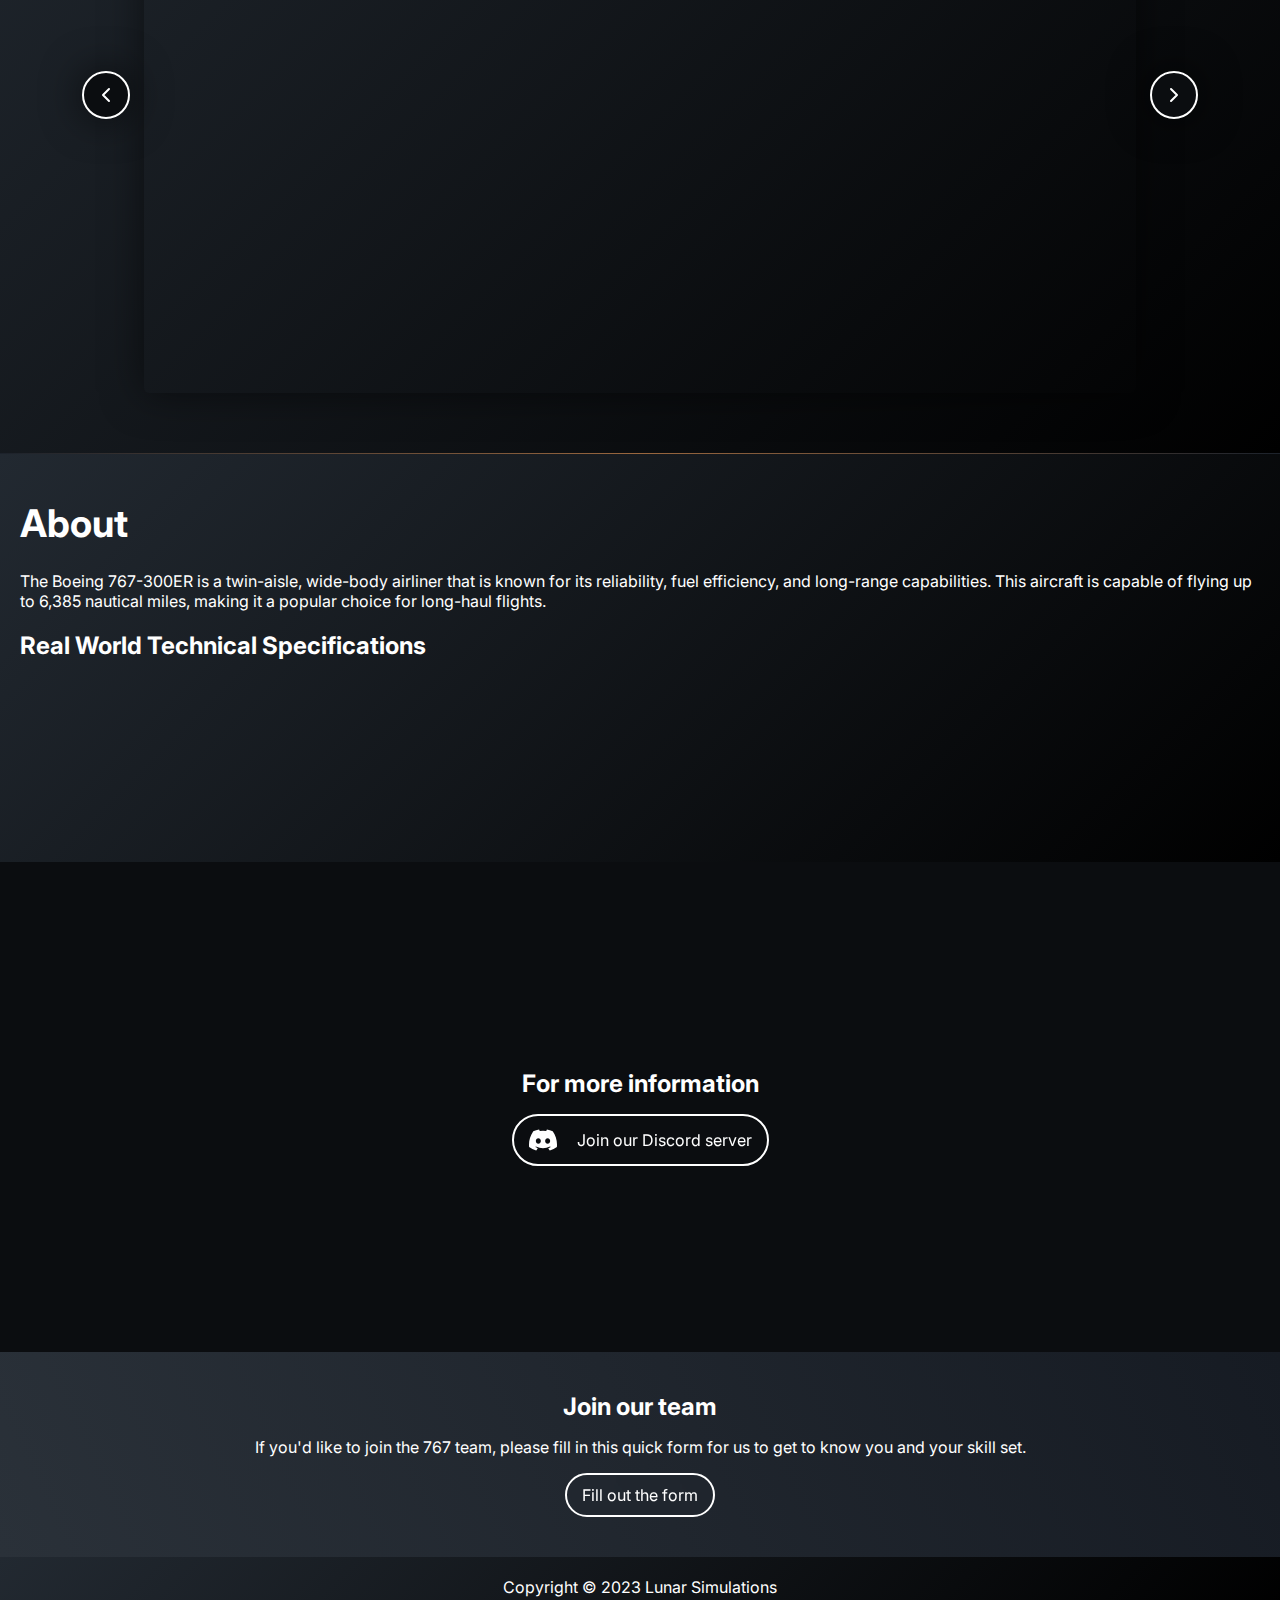
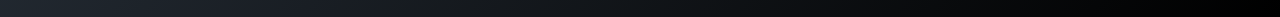
==== commit 48c2c370: "Add seo changes" ====
--- a/index.html
+++ b/index.html
@@ -3,6 +3,8 @@
 
 <head>
     <title>Lunar Simulations</title>
+    <meta name="description" content="Developing a freeware Boeing 767-300ER">
+    <meta name="keywords" content="MSFS,FS,767">
     <meta name="viewport" content="width=device-width, initial-scale=1" />
     <meta name="google-site-verification" content="fM2LSNkA3h3rxBrfdjY_nzHyE_IugjHZc2wKOcrjQIs" />
     <link rel="stylesheet" href="main.css" />
@@ -185,7 +187,7 @@
     rgb(42, 49, 57) 0%,
     rgb(22, 27, 35) 100%);" class="dyn-page-section flex-centre">
         <h2 style="margin-bottom: 0;">Join our team</h2>
-        <p>If you'd like to join the 767 team, please fill in this quick form for us to get to know you and your slill
+        <p>If you'd like to join the 767 team, please fill in this quick form for us to get to know you and your skill
             set.</p>
         <div class="button" onclick="location.href='https://forms.gle/svVqbGdp3B6us5dg8';">
             Fill out the form
--- a/main.css
+++ b/main.css
@@ -68,6 +68,8 @@
     width: 100vw;
     z-index: 100000;
     color: white;
+    user-select: none;
+    -webkit-user-drag: none;
 }
 
 .navbar-links {
@@ -91,6 +93,7 @@
     background-position: 0;
     background-size: 400%;
     /* margin-left: 20px; */
+    user-select: none;
 }
 
 .navbar a:hover {
@@ -116,7 +119,7 @@
     width: 100%;
     height: 2px;
     background: #fff;
-    transition: all 0.8s cubic-bezier(0.77, 0, 0.175, 1);
+    transition: all 0.3s cubic-bezier(0.77, 0, 0.175, 1);
     border-radius: 1px;
 }
 
@@ -233,6 +236,7 @@
     font-size: 7vmin;
     margin: 30px;
     margin-bottom: 15px;
+    user-select: none;
     /* transform: translateY(100px); */
 }
 
@@ -283,6 +287,7 @@
     gap: 0.3rem;
     justify-content: center;
     align-items: center;
+    user-select: none;
 }
 
 section {
@@ -350,6 +355,7 @@
     /* text-align: center; */
     width: fit-content;
     cursor: pointer;
+    user-select: none;
 }
 
 .features-header:hover {
@@ -394,7 +400,7 @@
     border: 2px solid #ffffff;
     border-radius: 100vw;
     cursor: pointer;
-
+    user-select: none;
     backdrop-filter: blur(4px);
     -webkit-backdrop-filter: blur(4px);
     transition: 0.5s;
@@ -449,6 +455,9 @@
     display: none;
     animation: fadeInOut 0.5s ease;
     z-index: 0;
+    -webkit-user-drag: none;
+    user-select: none;
+    border-radius: 5px;
 }
 
 #gallery img.active {
@@ -679,4 +688,4 @@
     .navbar {
         height: 13vw;
     }
-}+}
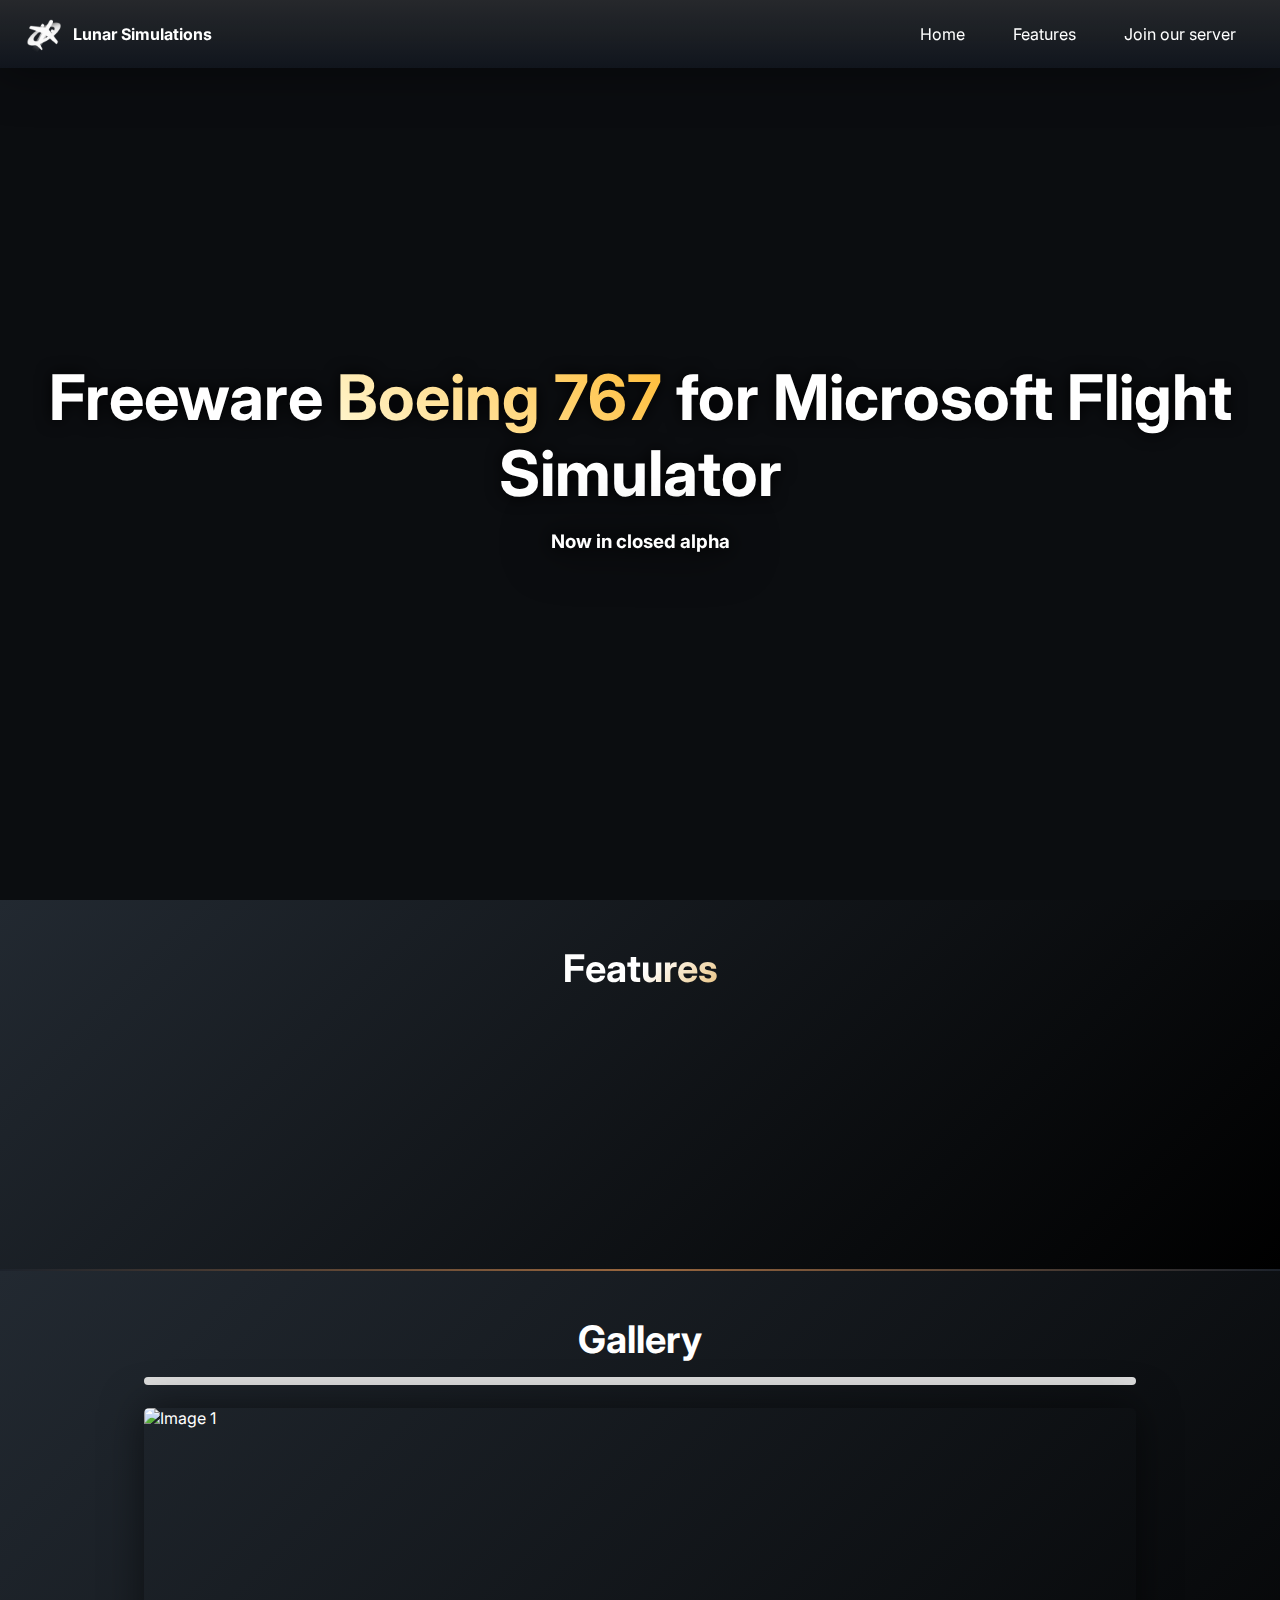
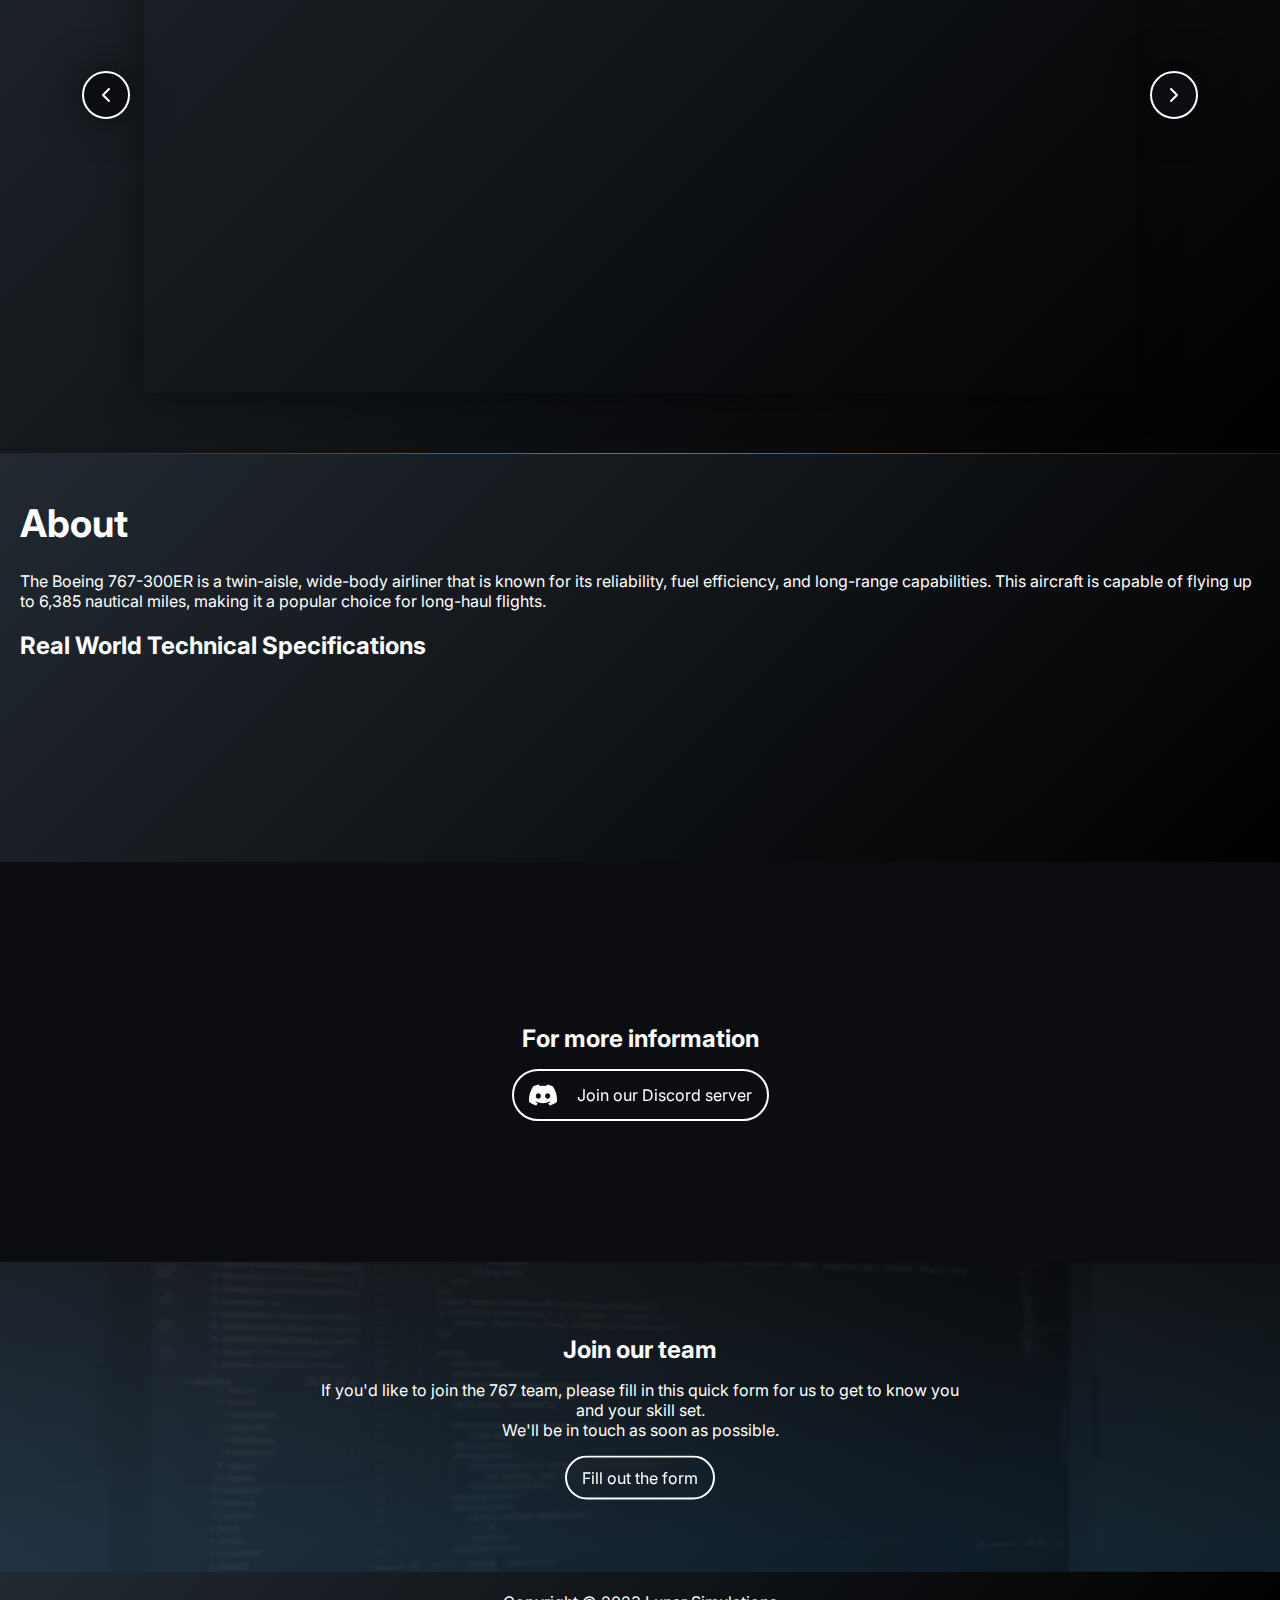
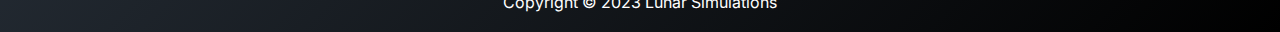
==== commit 567f7e24: "Add changes to join team section" ====
--- a/index.html
+++ b/index.html
@@ -159,7 +159,7 @@
         </div>
     </section>
 
-    <section class="half-page-section image-bg-1 flex-centre">
+    <section style="height: 40vh;" class="dyn-page-section image-bg-1 flex-centre">
         <h2 style="margin-bottom: 1rem">For more information</h2>
         <div id="join-server" class="button flex-centre" onclick="location.href=`https://discord.gg/SCDwaUjvyT`;">
             <div style="display: flex; justify-content: space-between; align-items: center; gap: 20px;">
@@ -179,20 +179,26 @@
                     server
                 </p>
             </div>
-        <!--<div class="button">Discord (coming soon)</div>-->
-        </div>
-    </section>
-
-    <section style="background: linear-gradient(65deg,
-    rgb(42, 49, 57) 0%,
-    rgb(22, 27, 35) 100%);" class="dyn-page-section flex-centre">
-        <h2 style="margin-bottom: 0;">Join our team</h2>
-        <p>If you'd like to join the 767 team, please fill in this quick form for us to get to know you and your skill
-            set.</p>
-        <div class="button" onclick="location.href='https://forms.gle/svVqbGdp3B6us5dg8';">
-            Fill out the form
-        </div>
-        <br />
+            <!--<div class="button">Discord (coming soon)</div>-->
+        </div>
+    </section>
+
+    <section id="join" style="height: 30vh; overflow: hidden; position: relative;" class="dyn-page-section flex-centre">
+        <div style="z-index: 10; 
+        position: absolute;
+        top: 50%;
+        left: 50%;
+        transform: translate(-50%, -50%);">
+            <h2 style="margin-bottom: 0; text-align: center;">Join our team</h2>
+            <p style="text-align: center;">If you'd like to join the 767 team, please fill in this quick form for us to
+                get to know you and your skill set.<br />We'll be in touch as soon as possible.
+            </p>
+            <div class="button" onclick="location.href='https://forms.gle/svVqbGdp3B6us5dg8';">
+                Fill out the form
+            </div>
+            <br />
+        </div>
+        <img src="/images/join.jpg" class="image-bg-3">
     </section>
     <footer>
         <div class="footer-container">
--- a/main.css
+++ b/main.css
@@ -1,4 +1,7 @@
 @import url('https://fonts.googleapis.com/css2?family=Inter:wght@100;200;300;400;500;600;700;800;900&display=swap');
+/* @import url('https://fonts.googleapis.com/css2?family=Outfit:wght@100;200;300;400;500;600;700;800;900&display=swap'); */
+/* @import url('https://fonts.googleapis.com/css2?family=Sen:wght@400;700;800&display=swap'); */
+/* @import url('https://fonts.googleapis.com/css2?family=Nunito+Sans:ital,wght@0,200;0,300;0,400;0,600;0,700;0,800;0,900;1,200;1,300;1,400;1,600;1,700;1,800;1,900&display=swap'); */
 
 /* Add some basic styling for the body */
 body {
@@ -418,6 +421,31 @@
     background-repeat: no-repeat;
 }
 
+.image-bg-3 {
+    filter: blur(1px) brightness(0.6);
+    width: 105%;
+    height: 115%;
+    object-fit: cover;
+    transition: all 0.8s cubic-bezier(0.0, 1, 0.3, 1);
+    opacity: 0.1;
+}
+
+#join:hover>.image-bg-3 {
+    filter: blur(3px) brightness(0.4);
+    opacity: 0.9;
+    transform: scale(1.1);
+}
+
+#join::after {
+    content: '';
+    position: absolute;
+    width: 100%;
+    height: 100%;
+    top: 0;
+    left: 0;
+    background-image: linear-gradient(180deg, rgba(0, 0, 0, 0.155) 0%, rgba(76, 177, 255, 0.117) 90%);
+}
+
 .two-column-list {
     display: flex;
 }
@@ -688,4 +716,4 @@
     .navbar {
         height: 13vw;
     }
-}
+}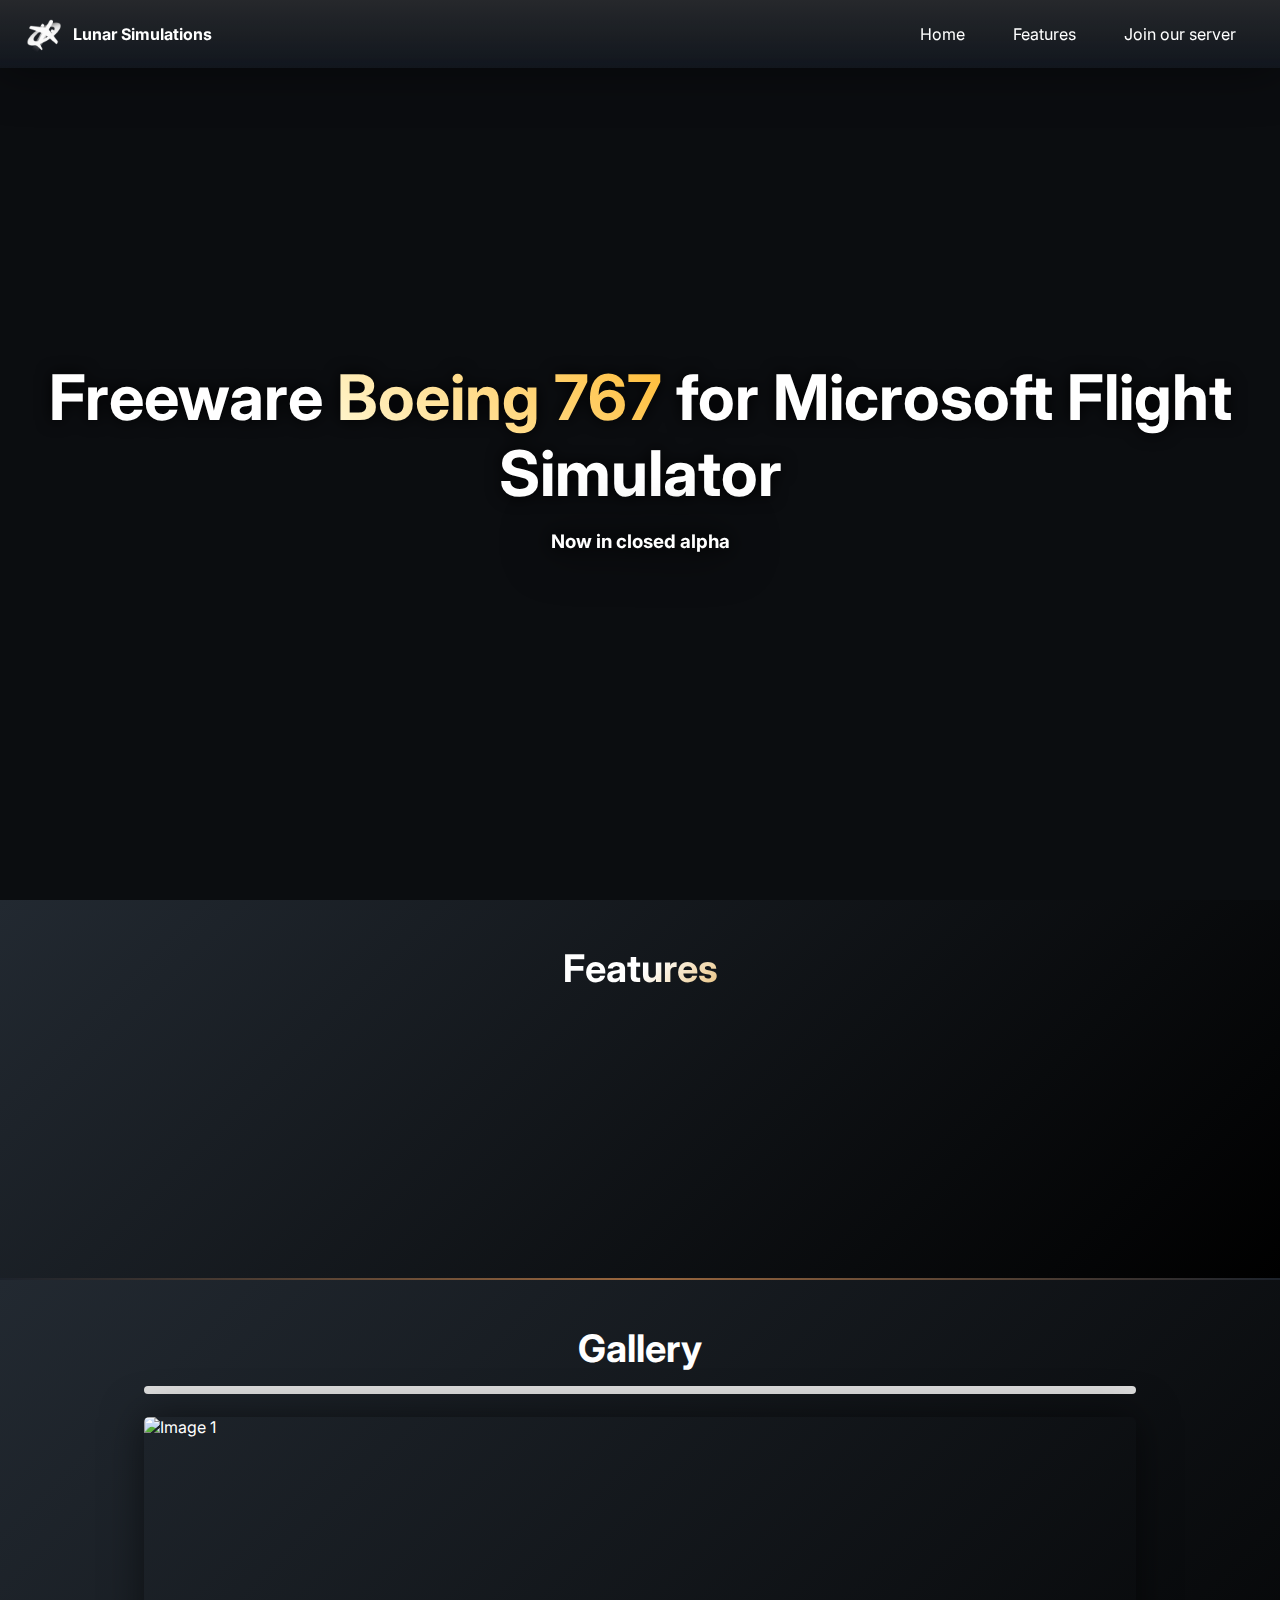
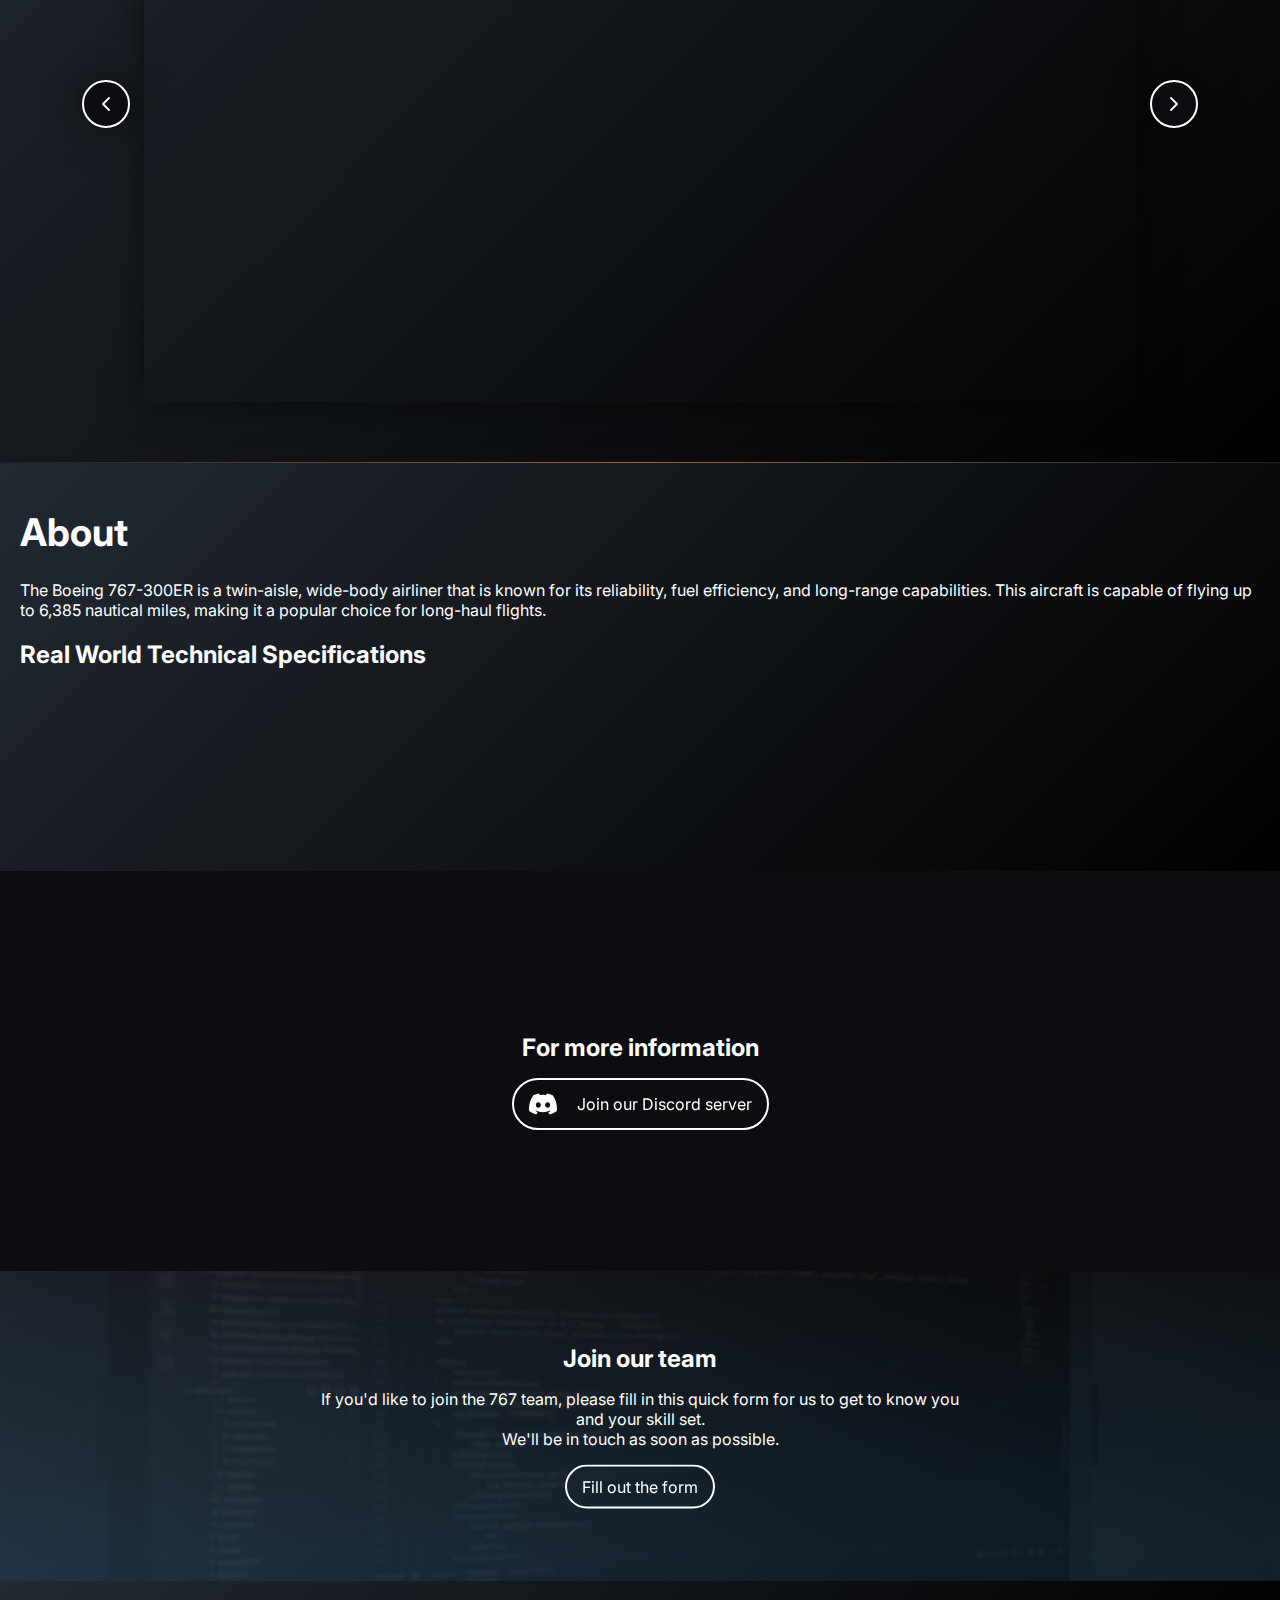
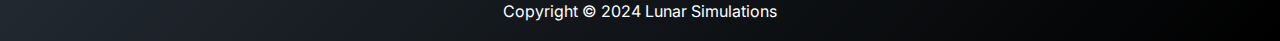
==== commit 14a0fde0: "Updated copyright year and page stylings" ====
--- a/index.html
+++ b/index.html
@@ -42,7 +42,7 @@
             <div class="card">
                 <div class="card-upper">
                     <div>
-                        <h4 class="card-header">Displays</h4>
+                        <h2 class="card-header">Displays</h2>
                         <code>PFD, MFD, EICAS, FMC</code>
                     </div>
                     <!-- <svg xmlns="http://www.w3.org/2000/svg" width="48" height="48" viewBox="0 0 24 24" stroke-width="2"
@@ -69,7 +69,7 @@
             <div class="card">
                 <div class="card-upper">
                     <div>
-                        <h4 class="card-header">Systems</h4>
+                        <h2 class="card-header">Systems</h2>
                         <code>FUEL SYSTEM, ELECTRICAL SYSTEM</code>
                     </div>
                     <svg xmlns="http://www.w3.org/2000/svg" width="48" height="48" viewBox="0 0 24 24" stroke-width="2"
@@ -84,7 +84,7 @@
             <div class="card">
                 <div class="card-upper">
                     <div>
-                        <h4 class="card-header">EFB</h4>
+                        <h2 class="card-header">EFB</h2>
                         <code>Easy to read dashboard, weather viewer and more</code>
                     </div>
                     <svg xmlns="http://www.w3.org/2000/svg" width="48" height="48" viewBox="0 0 24 24" stroke-width="2"
@@ -203,7 +203,7 @@
     <footer>
         <div class="footer-container">
             <div class="footer-left">
-                <p>Copyright © 2023 Lunar Simulations</p>
+                <p>Copyright © 2024 Lunar Simulations</p>
             </div>
             <!-- <div class="footer-right">
                 <a href="#">Home</a>
